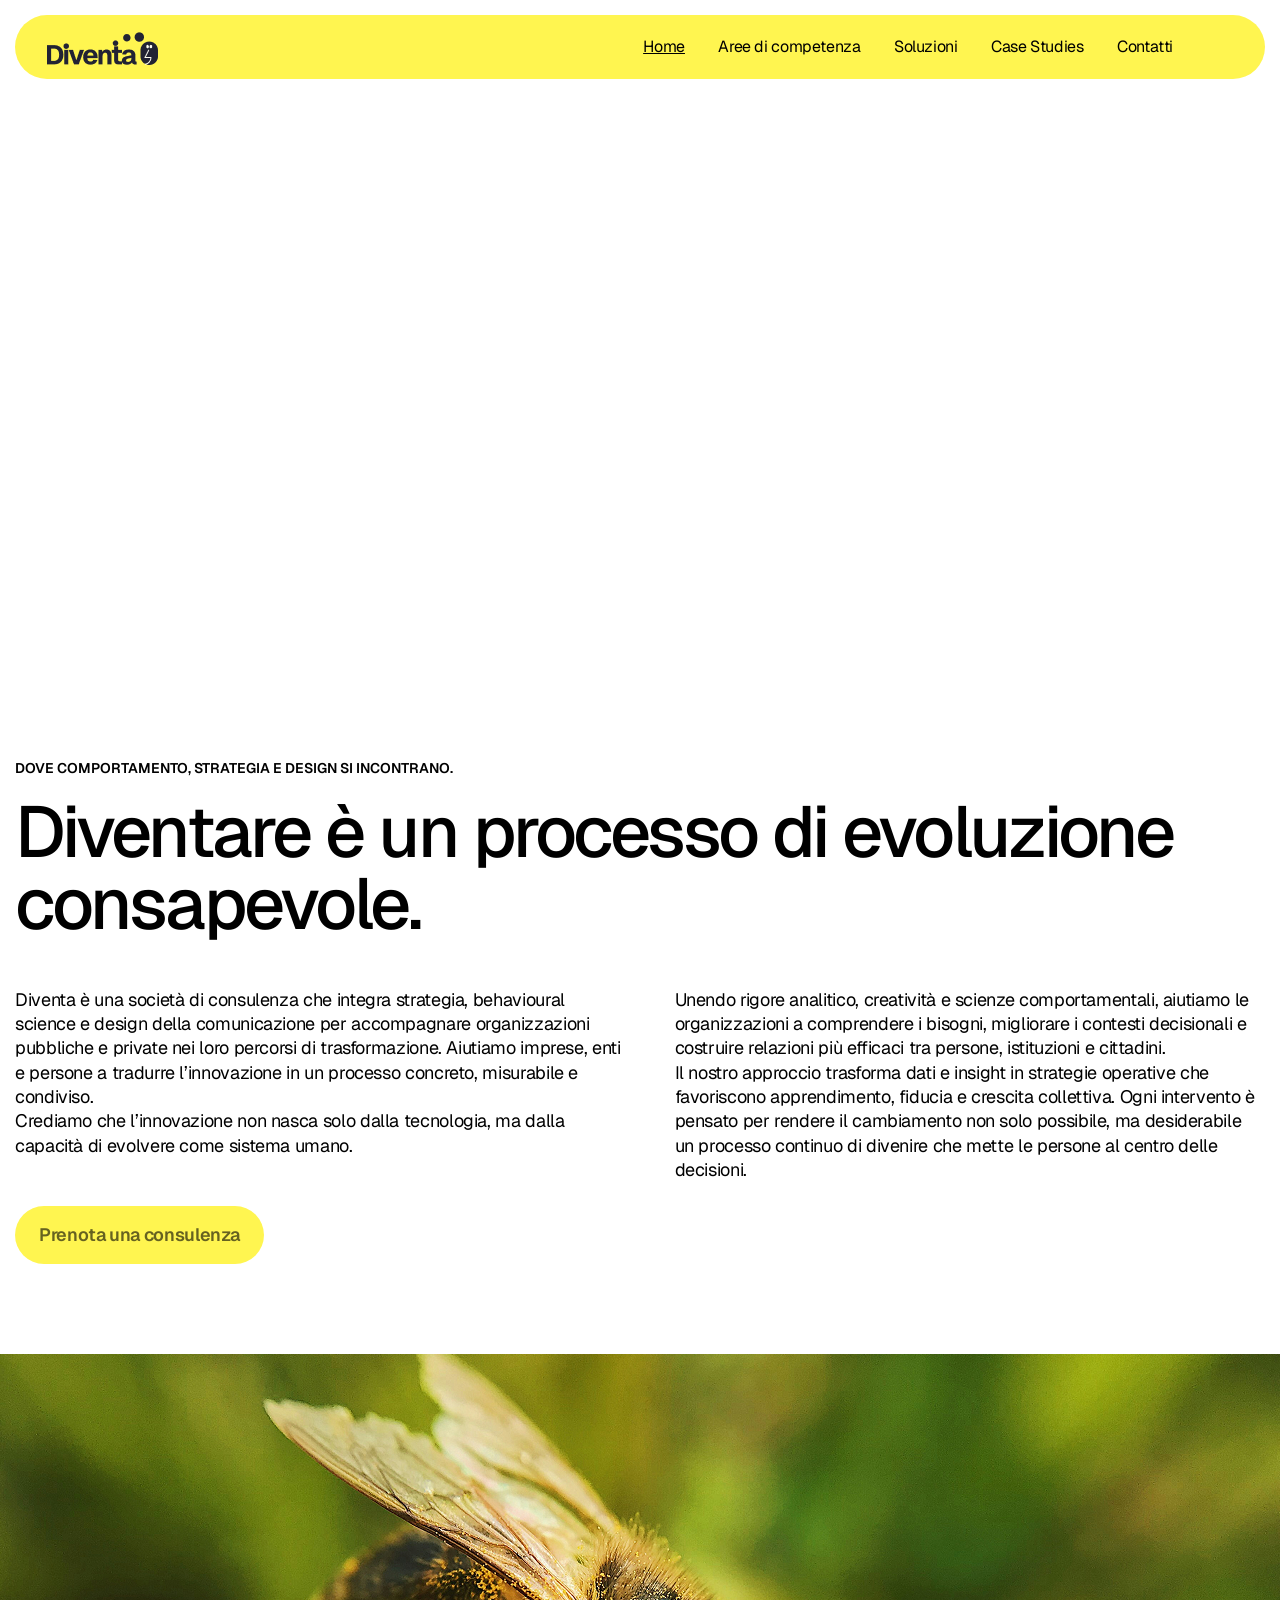
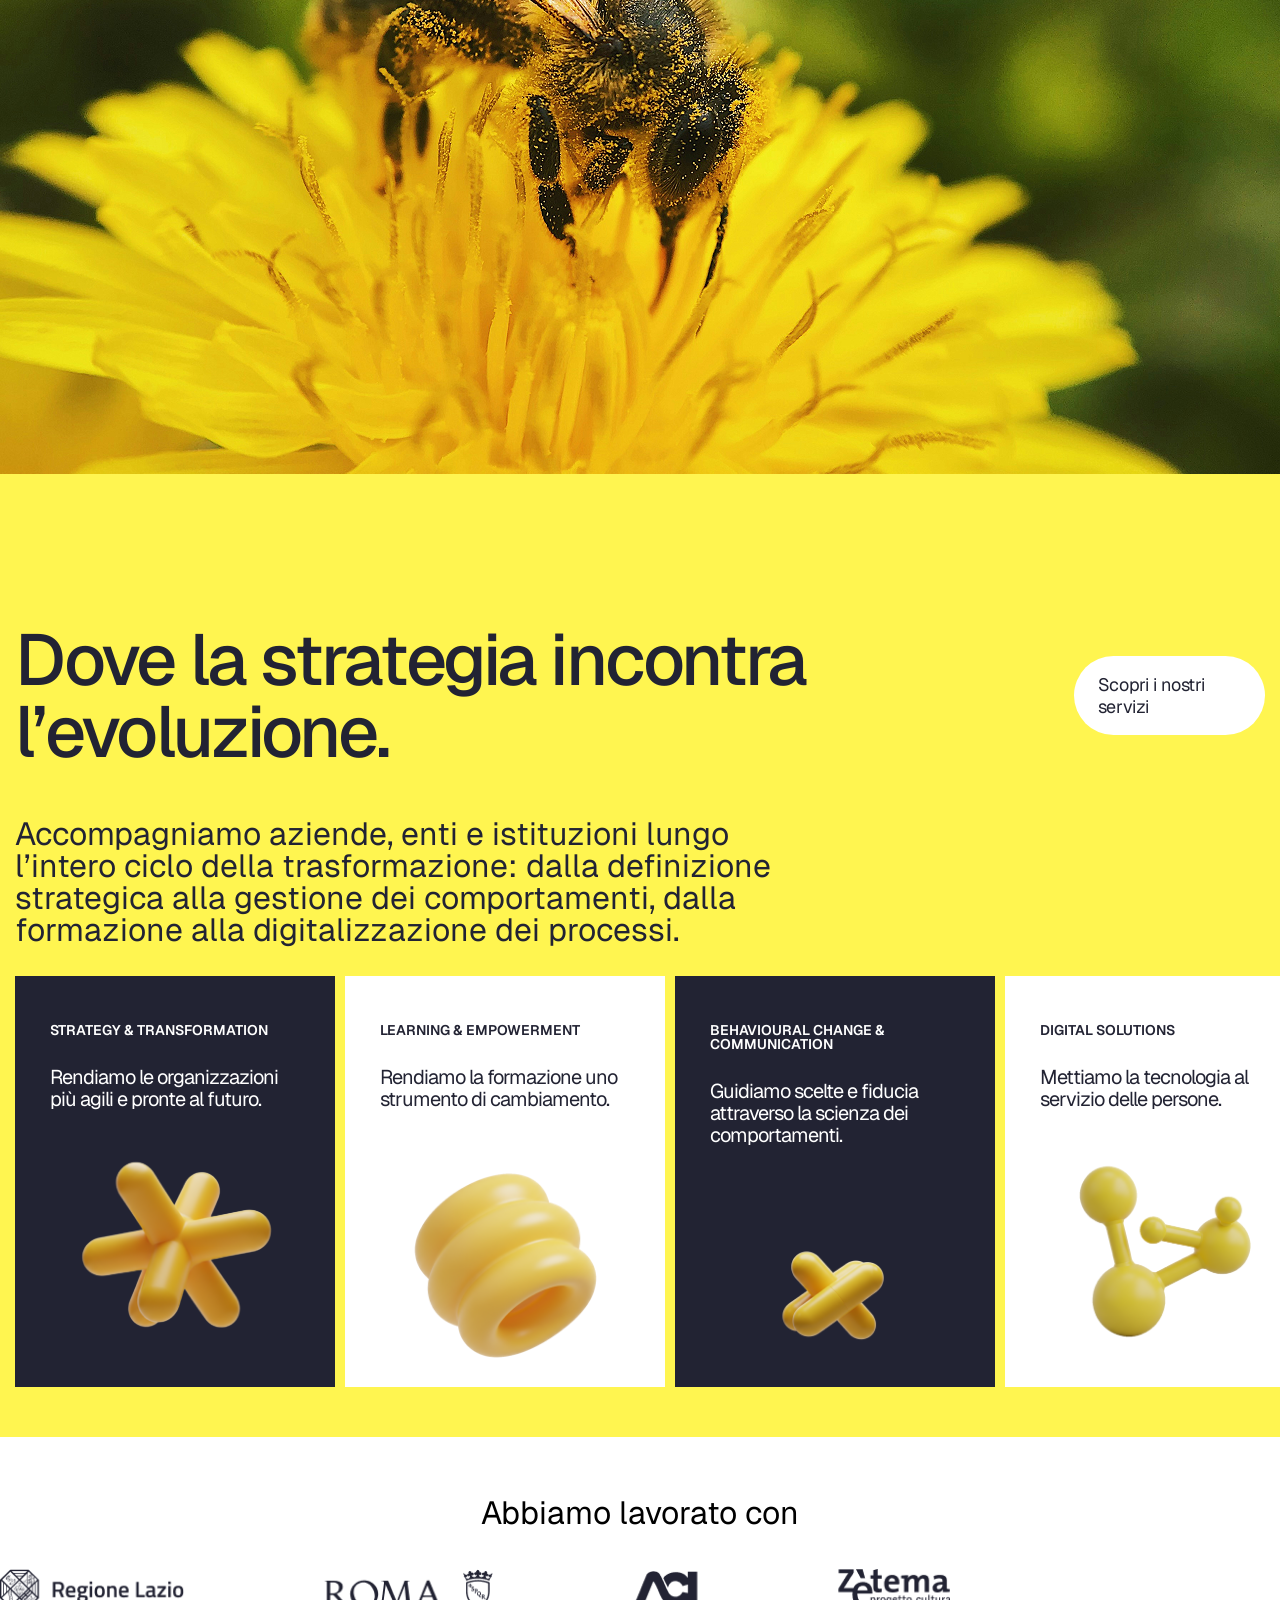
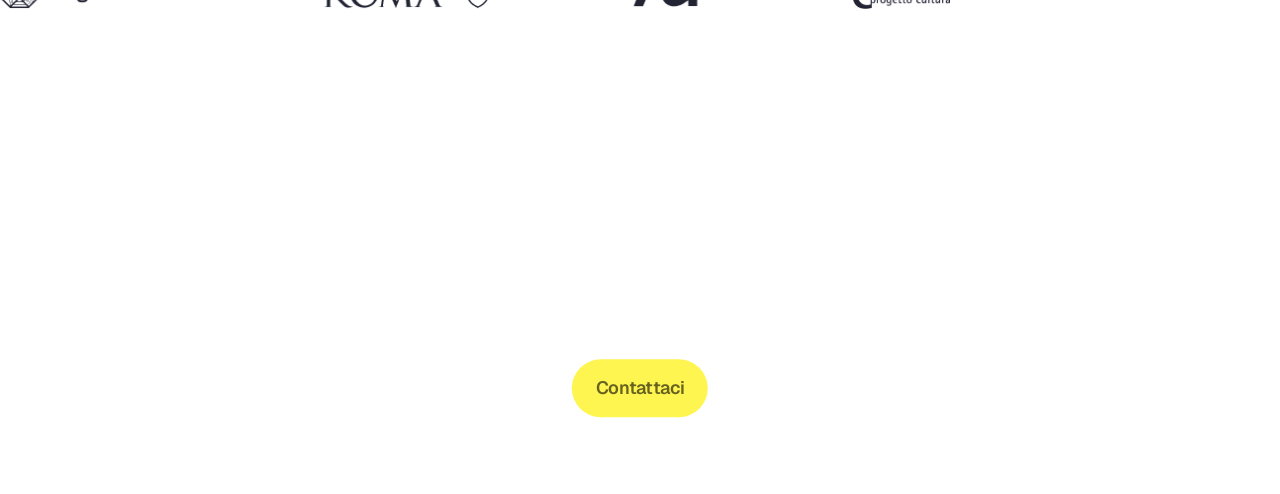
==== progetto/index.html @ 97fd49a6 "Cards da fixare" ====
<!DOCTYPE html>
<html lang="it">

<head>
    <meta charset="UTF-8">
    <meta name="viewport"
          content="width=device-width, initial-scale=1.0">
    <title>Homepage | Diventa</title>
    <link rel="stylesheet"
          href="./css/style.css">
    <link rel="preconnect"
          href="https://fonts.googleapis.com">
    <link rel="preconnect"
          href="https://fonts.gstatic.com"
          crossorigin>
    <link href="https://fonts.googleapis.com/css2?family=Geist:wght@100..900&display=swap"
          rel="stylesheet">
</head>

<body>
    <!-- HEADER -->
    <header>
        <img src="./img/logo_dark.png" alt="Diventa logo">
        <img src="./img/menu_mobile.png" alt="Simbolo menù mobile con 3 lineette orrizzontali" class="menu-mobile">
        <nav class="menu-desktop">
            <ul class="menu-desktop">
                <li class="menu-desktop home"><a href="#" class="menu-desktop home">Home</a></li>
                <li class="menu-desktop aree-di-competenza"><a href="./pagina-interna-1.html" class="menu-desktop aree-di-competenza">Aree di competenza</a></li>
                <li class="menu-desktop soluzioni"><a href="./pagina-interna-2.html" class="menu-desktop soluzioni">Soluzioni</a></li>
                <li class="menu-desktop case-studies"><a href="#" class="menu-desktop case-studies">Case Studies</a></li>
                <li class="menu-desktop contatti"><a href="./pagina-interna-4.html" class="menu-desktop contatti">Contatti</a></li>
            </ul>
        </nav>
    </header>

    <main>
        <!-- HERO -->
        <section class="hero">
            <div class="container">
                <h1>Diventa ciò che vuoi trasformare.</h1>
                <div class="paragraphs-container">
                    <h3>
                        Dalla strategia alla comunicazione, dal comportamento al digitale:
                        accompagniamo imprese e istituzioni in ogni fase del cambiamento
                    </h3>
                    <h4>
                        Da oltre cinque anni costruiamo strategie, strumenti e percorsi
                        che rendono la trasformazione reale, misurabile e condivisa.
                    </h4>
                </div>
            </div>
        </section>
        <!-- EDITORIAL INTRO -->
        <section class="editorial-intro">
            <div class="container">
                <h6>Dove comportamento, strategia e design si incontrano.</h6>
                <br>
                <h1>Diventare è un processo di evoluzione consapevole.</h1>
                <div class="paragraphs-container">
                    <p>
                        Diventa è una società di consulenza che integra strategia,
                        behavioural science e design della comunicazione per accompagnare organizzazioni pubbliche
                        e private nei loro percorsi di trasformazione.
                        Aiutiamo imprese, enti e persone a tradurre l’innovazione in un processo concreto,
                        misurabile e condiviso.
                        <br>
                        Crediamo che l’innovazione non nasca solo dalla tecnologia,
                        ma dalla capacità di evolvere come sistema umano.
                    </p>
                    <p>
                        Unendo rigore analitico, creatività e scienze comportamentali,
                        aiutiamo le organizzazioni a comprendere i bisogni,
                        migliorare i contesti decisionali e costruire relazioni più efficaci tra persone,
                        istituzioni e cittadini.
                        <br>
                        Il nostro approccio trasforma dati e insight in strategie operative che favoriscono
                        apprendimento,
                        fiducia e crescita collettiva.
                        Ogni intervento è pensato per rendere il cambiamento non solo possibile,
                        ma desiderabile un processo continuo di divenire che mette le persone al centro delle
                        decisioni.
                    </p>
                </div>
                <a href="./pagina-interna-4.html" class="yellow button">Prenota una consulenza</a>
            </div>
        </section>
        <!-- MEDIA DIVIDED -->
        <section class="media-divided">
            <picture>
                <source srcset="./img/bee_desktop.jpg" media="(min-width: 1024px)">
                <img src="./img/bee_mobile.jpg" alt="Immagine di un'ape appoggiata su un dente di leone" class="bee">
            </picture>
        </section>
        <!-- OFFERING SECTION -->
        <section class="offering-section">
            <div class="container">
                <div class="title-button">
                    <h1>Dove la strategia incontra l’evoluzione.</h1>
                    <a href="./pagina-interna-2.html" class="white button">Scopri i nostri servizi</a>
                </div>
                <h3>
                    Accompagniamo aziende, enti e istituzioni lungo l’intero ciclo della trasformazione:
                    dalla definizione strategica alla gestione dei comportamenti,
                    dalla formazione alla digitalizzazione dei processi.
                </h3>
                <div class="cards-container">
                    <article class="dark cards">
                        <h6>Strategy & Transformation</h6>
                        <h4>Rendiamo le organizzazioni più agili e pronte al futuro.</h4>
                        <img src="./img/strategy_logo.png" alt="Logo Card Strategy">
                    </article>
                    <article class="light cards">
                        <h6>Learning & Empowerment</h6>
                        <h4>Rendiamo la formazione uno strumento di cambiamento.</h4>
                        <img src="./img/learning_logo.png" alt="Logo Card Learning">
                    </article>
                    <article class="dark cards">
                        <h6>Behavioural Change & Communication</h6>
                        <h4>Guidiamo scelte e fiducia attraverso la scienza dei comportamenti.</h4>
                        <img src="./img/behavioural_logo.png" alt="Logo Card Behavioural">
                    </article>
                    <article class="light cards">
                        <h6>Digital Solutions</h6>
                        <h4>Mettiamo la tecnologia al servizio delle persone.</h4>
                        <img src="./img/digital_logo.png" alt="Logo Card Digital">
                    </article>
                </div>
            </div>
        </section>
        <!-- PARTNER SECTION -->
        <section class="partner-section">
            <div class="container">
                <h3>Abbiamo lavorato con</h3>
                <img src="./img/brand_marquee.png" alt="Loghi dei collaboratori">
            </div>
        </section>
        <!-- VALUE PROPOTITION HERO -->
        <section class="value-propotition hero">
            <div class="container">
                <h6>Diventa ciò che progetti.</h6>
                <h2>Scopri come trasformiamo insight in risultati.</h2>
                <a href="./pagina-interna-4.html" class="yellow button">Contattaci</a>
            </div>
        </section>
    </main>

    <!-- FOOTER -->
    <footer>
        
    </footer>

</body>

</html>
---- progetto/css/style.css ----
* {
    margin: 0;
    padding: 0;
    box-sizing: border-box;
}

body {
    display: block;
    font-family: Geist;
}

.hero {
    background-image: linear-gradient(rgba(0, 0, 0, 0.3)), url("../img/hero_background.png");
    background-repeat: no-repeat;
    background-size: cover;
    display: flex;
    flex-direction: column;
    justify-content: center;
    align-items: center;
    height: 638px;
    padding: 250px 15px 40px 15px;
    color: white;
}

header {
    background-color: rgb(255 245 80);
    border-radius: 9999px;
    padding: 0.5rem 2rem;
    margin: 15px 0px;
    display: flex;
    justify-content: space-between;
    align-items: center;
    height: 4rem;
    position: fixed;
    top: 0px;
    left: 15px;
    right: 15px;
    z-index: 1000;
}

.menu-desktop {
    display: none;
}

h1 {
    font-size: 48px;
    font-weight: 500;
    letter-spacing: -1.44px;
    line-height: 95%;
}

.hero h1 {
    margin-bottom: 40px;
    font-weight: 600;
}

h3 {
    font-size: 22px;
    font-weight: 400;
    letter-spacing: -0.66px;
    line-height: 100%;
    margin-bottom: 40px;
}

h4 {
    font-size: 16px;
    font-weight: 400;
    letter-spacing: -0.8px;
    line-height: 109%;
}

h6 {
    text-transform: uppercase;
    font-size: 14px;
    letter-spacing: 0;
    font-weight: 600;
    line-height: 100%;
    margin-block-start: 2.33em;
}

.editorial-intro {
    display: flex;
    flex-direction: column;
    justify-content: center;
    align-items: center;
    padding: 90px 15px;
}

.container {
    display: flex;
    max-width: 1300px;
    flex-direction: column;
    width: 100%;
    margin: 0 auto;
}

.editorial-intro h1 {
    font-weight: 500;
    margin-block-end: 0.67em;
}

p {
    font-size: 16px;
    font-weight: 400;
    letter-spacing: -0.32px;
    line-height: 135%;
    margin-block-end: 0.5em;
    padding-bottom: 15px;
}

.button {
    width: fit-content;
    border-radius: 9999px;
    display: inline-block;
    padding: 18px 1.5rem;
    line-height: 120%;
    text-decoration: inherit;
    transition: all 0.15s cubic-bezier(0.4, 0, 0.2, 1);
}

.yellow {
    background-color: rgb(255 245 80);
    color: #0009;
    font-weight: 600;
    font-size: 14px;
    letter-spacing: -0.28px;
}

.yellow-button:hover {
    filter: brightness(90%);
}

.media-divided {
    width: 100%;
    height: 720px;
}

.bee {
    width: 100%;
    height: 100%;
    object-fit: cover;
    object-position: center;
}

.offering-section {
    display: flex;
    flex-direction: column;
    align-items: center;
    background-color: rgb(255 245 80);
    padding: 70px 15px 50px 15px;
    color: #222333;
}

.white {
    background-color: white;
    color: #222333;
    font-weight: 400;
    font-size: 16px;
    letter-spacing: -0.32px;
    margin: 25px 0;
}

.white-button:hover {
    filter: brightness(90%);
}

.offering-section h3 {
    margin-bottom: 30px;
}

.cards-container {
    display: grid;
    grid-template-columns: repeat(2, 1fr);
    gap: 10px;
    width: 100%;
}

.cards {
    height: 450px;
    display: flex;
    flex-direction: column;
    padding: 15px 35px 0 35px;
    gap: 30px;
}

.dark {
    background-color: #222333;
    color: white;
}

.light {
    background-color: white;
}

.cards img {
    width: 250px;
    align-self: center;
}

.partner-section {
    display: flex;
    justify-content: center;
    align-items: center;
    padding: 60px 0;
}

.partner-section h3 {
    text-align: center;
}

.partner-section img {
    width: 325px;
}

.value-propotition {
    background-image: linear-gradient(rgba(0, 0, 0, 0.3)), url("../img/value_propotition_hero_background.png");
    height: 540px;
    text-align: center;
    position: relative;
    padding: 120px 24px 342px 24px;
}

h2 {
    font-size: 24px;
    font-weight: 500;
    letter-spacing: 0;
    line-height: 109%;
    margin-block-start: 0.83em;
    margin-block-end: 0.83em;
}

.value-propotition .button {
    position: absolute;
    top: 50%;
    left: 50%;
    transform: translate(-50%, -50%);
}

/* Tablet */
@media (min-width: 768px) {
    h1 {
        font-size: 64px;
        letter-spacing: -3.84px;
        line-height: 85%;
    }

    .hero h1 {
        font-size: 72px;
        line-height: 85%;
    }

    h3 {
        font-size: 26px;
        letter-spacing: 0;
        line-height: 98%;
    }  

    h4 {
        font-size: 20px;
        letter-spacing: -1px;
    }  

    .button {
        font-size: 16px;
        letter-spacing: -0.32px;
    }

    .cards {
        height: 461px;
    }

    .partner-section img {
        width: 600px;
    }

    .value-propotition {
        height: 425px;
        padding: 120px 48px;
    }

    .value-propotition .button {
        position: absolute;
        top: 75%;
        left: 50%;
    }
}

/* Desktop */
@media (min-width: 1024px) {
    h1 {
      font-size: 72px;
      letter-spacing: -2.88px;
      line-height: 100%;
    }   

    .hero h1 {
      font-size: 104px;
      letter-spacing: -2.08px;
    }   

    h3 {
      font-size: 32px;
      line-height: 100%;
    }   

    .menu-mobile {
      display: none;
    }   

    .menu-desktop {
      display: inline;
      font-size: 16px;
      letter-spacing: -0.39px;
      line-height: 95%;
      color: inherit;
      text-decoration: none;
      font-weight: 400;
      list-style-type: none;
      margin-right: 15px;
      color: black;
    }   

    .home {
      text-decoration: underline;
    }   

    p {
      font-size: 18px;
      letter-spacing: -0.36px;
    }

    .paragraphs-container {
        display: flex;
        justify-content: space-between;
        align-items: top;
        gap: 50px;
    }

    .button {
        font-size: 18px;
        letter-spacing: -0.36px;
    }   

    .offering-section {
        padding-top: 100px;
    }   

    .title-button {
        display: flex;
        align-items: center;
        gap: 20px;
        padding: 50px 0;
    }   

    .white-button {
        width: 210px;
    }   

    .offering-section h3 {
        width: 800px;
    }   

    .cards-container {
        grid-template-columns: repeat(4, 1fr);
    }

    .cards {
        height: 411px;
    }

    .partner-section img {
        width: 950px;
    }
}
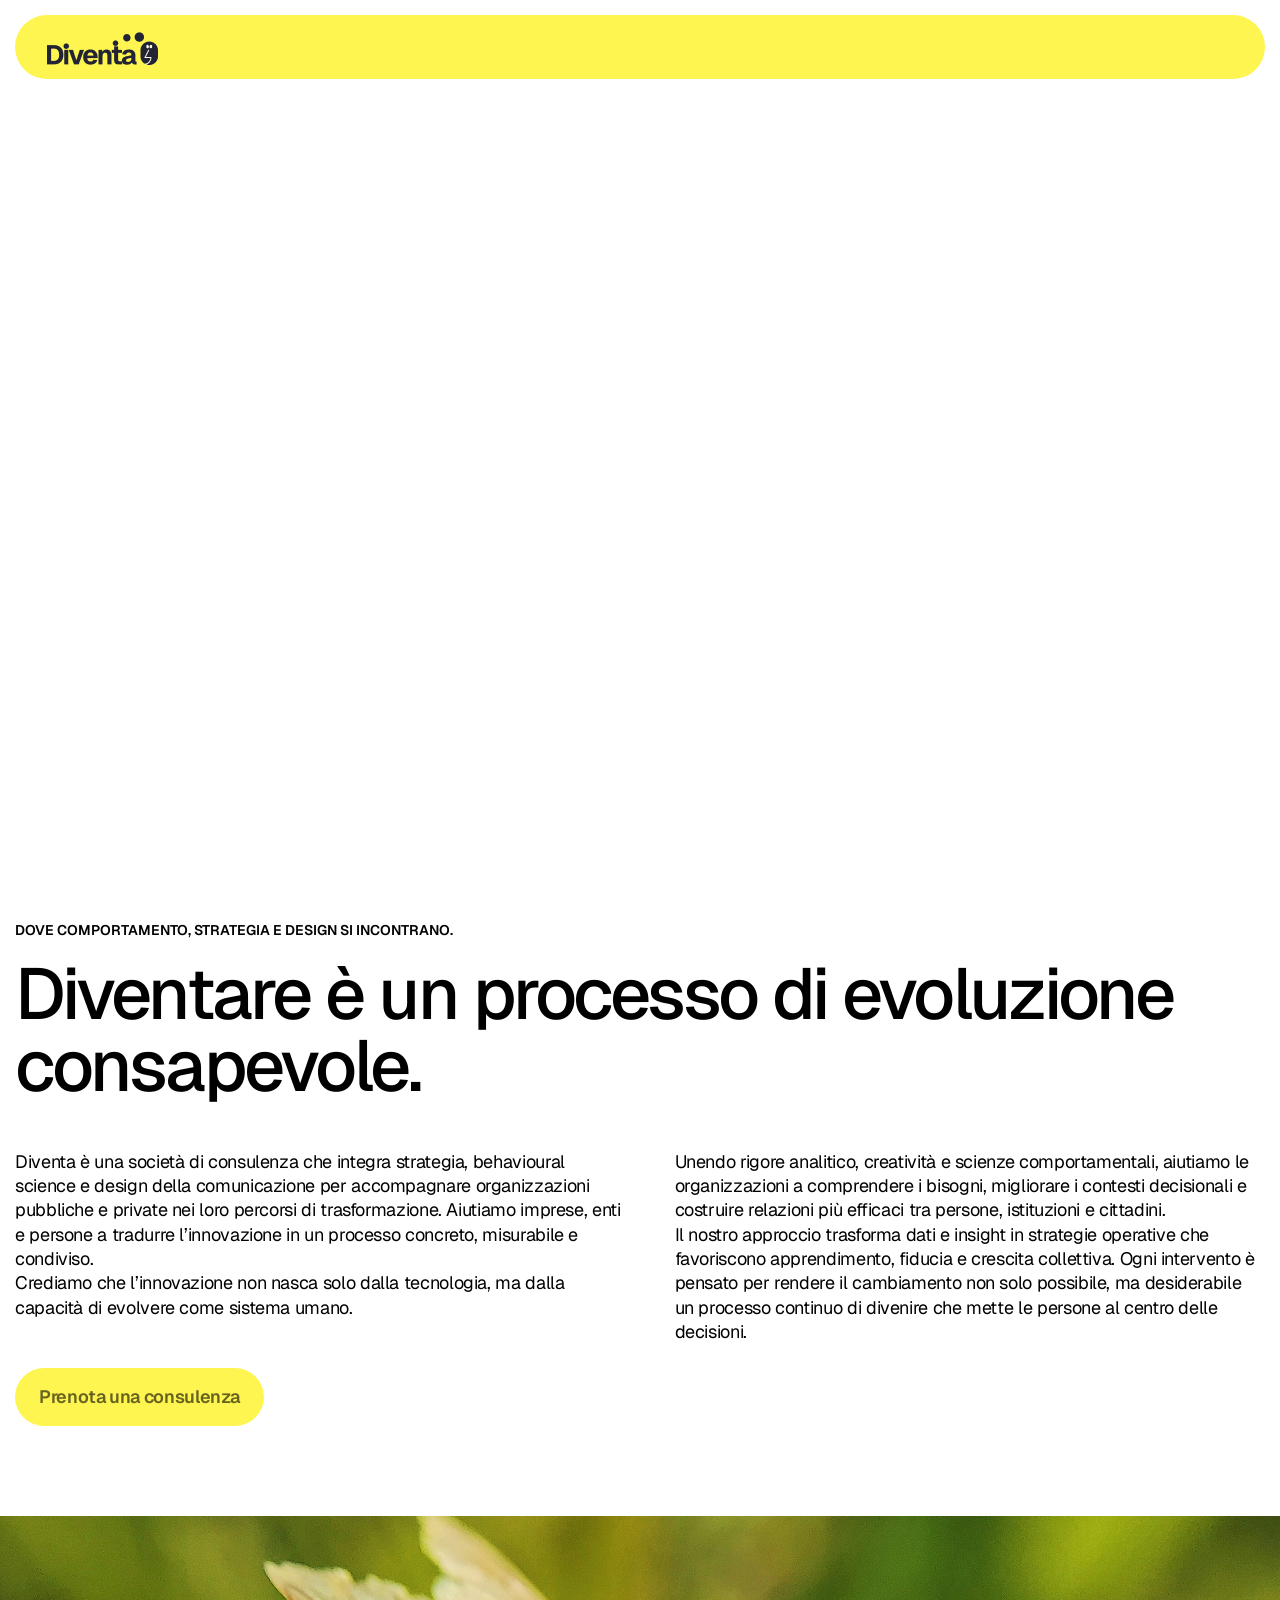
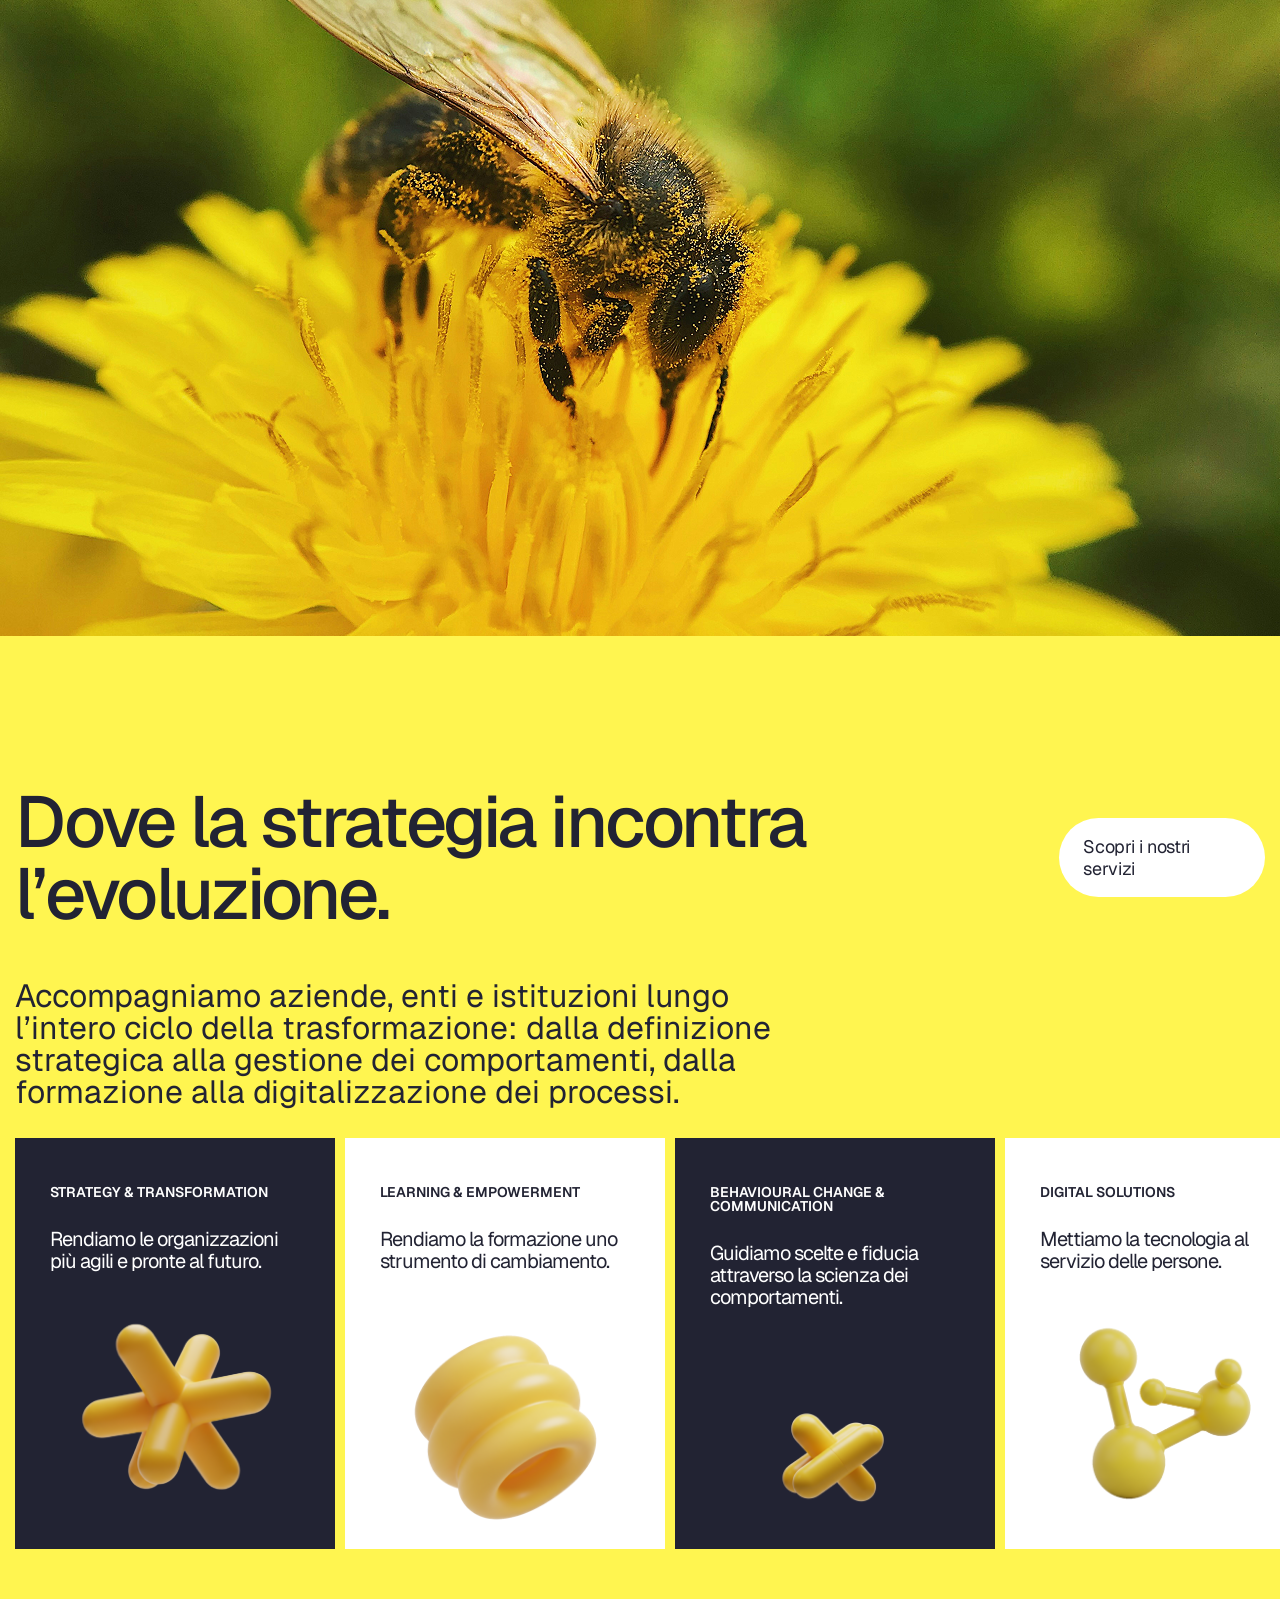
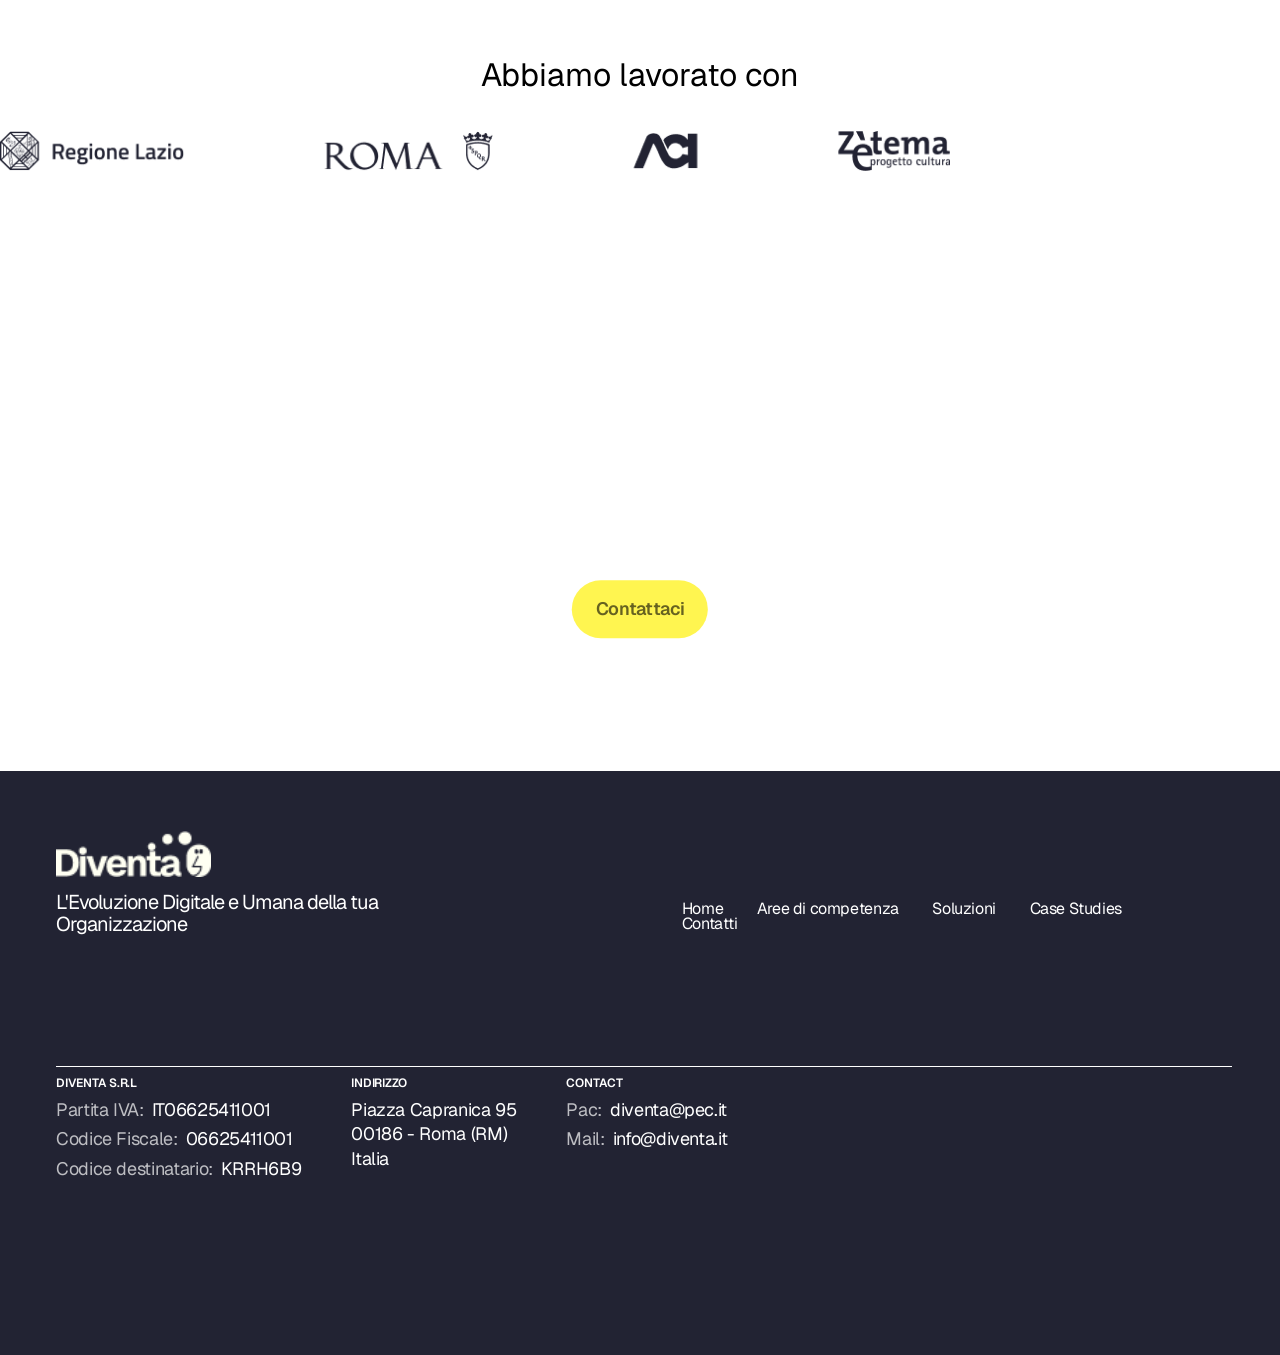
==== commit ec78b76a: "Merge branch 'main' of https://github.com/pavandesiree/Diventa-website" ====
--- a/progetto/index.html
+++ b/progetto/index.html
@@ -3,24 +3,18 @@
 
 <head>
     <meta charset="UTF-8">
-    <meta name="viewport"
-          content="width=device-width, initial-scale=1.0">
+    <meta name="viewport" content="width=device-width, initial-scale=1.0">
     <title>Homepage | Diventa</title>
-    <link rel="stylesheet"
-          href="./css/style.css">
-    <link rel="preconnect"
-          href="https://fonts.googleapis.com">
-    <link rel="preconnect"
-          href="https://fonts.gstatic.com"
-          crossorigin>
-    <link href="https://fonts.googleapis.com/css2?family=Geist:wght@100..900&display=swap"
-          rel="stylesheet">
+    <link rel="stylesheet" href="./css/style.css">
+    <link rel="preconnect" href="https://fonts.googleapis.com">
+    <link rel="preconnect" href="https://fonts.gstatic.com" crossorigin>
+    <link href="https://fonts.googleapis.com/css2?family=Geist:wght@100..900&display=swap" rel="stylesheet">
 </head>
 
 <body>
     <!-- HEADER -->
     <header>
-        <img src="./img/logo_dark.png" alt="Diventa logo">
+        <img src="./img/logo_dark.png" alt="Diventa logo scuro">
         <img src="./img/menu_mobile.png" alt="Simbolo menù mobile con 3 lineette orrizzontali" class="menu-mobile">
         <nav class="menu-desktop">
             <ul class="menu-desktop">
@@ -146,7 +140,41 @@
 
     <!-- FOOTER -->
     <footer>
-        
+        <div class="container">
+            <img src="./img/logo_light.png" alt="Diventa logo chiaro">
+            <div class="title-nav">
+            <h4>L'Evoluzione Digitale e Umana della tua Organizzazione</h4>
+            <nav class="menu-desktop">
+                <ul class="menu-desktop">
+                    <li class="menu-desktop"><a href="#" class="menu-desktop">Home</a></li>
+                    <li class="menu-desktop"><a href="./pagina-interna-1.html" class="menu-desktop">Aree di competenza</a></li>
+                    <li class="menu-desktop"><a href="./pagina-interna-2.html" class="menu-desktop">Soluzioni</a></li>
+                    <li class="menu-desktop"><a href="./pagina-interna-3.html" class="menu-desktop">Case Studies</a></li>
+                    <li class="menu-desktop"><a href="./pagina-interna-4.html" class="menu-desktop">Contatti</a></li>
+                </ul>
+            </nav>
+            </div>
+            <hr>
+            <div class="info">
+                <div class="diventa srl">
+                    <h5>Diventa S.r.l</h5>
+                    <p><span class="opacity">Partita IVA:</span><span>IT06625411001</span></p>
+                    <p><span class="opacity">Codice Fiscale:</span><span>06625411001</span></p>
+                    <p><span class="opacity">Codice destinatario:</span><span>KRRH6B9</span></p>
+                </div>
+                <div class="address">
+                    <h5>Indirizzo</h5>
+                    <p>Piazza Capranica 95</p>
+                    <p>00186 - Roma (RM)</p>
+                    <p>Italia</p>
+                </div>
+                <div class="contact">
+                <h5>Contact</h5>
+                <p><span class="opacity">Pac:</span><span>diventa@pec.it</span></p>
+                <p><span class="opacity">Mail:</span><span>info@diventa.it</span></p>
+                </div>
+            </div>
+        </div>
     </footer>
 
 </body>
--- a/progetto/css/style.css
+++ b/progetto/css/style.css
@@ -10,14 +10,14 @@
 }
 
 .hero {
-    background-image: linear-gradient(rgba(0, 0, 0, 0.3)), url("../img/hero_background.png");
+    background-image: linear-gradient(rgba(0, 0, 0, 0.4)), url("../img/hero_background.png");
     background-repeat: no-repeat;
     background-size: cover;
     display: flex;
     flex-direction: column;
     justify-content: center;
     align-items: center;
-    height: 638px;
+    height: 800px;
     padding: 250px 15px 40px 15px;
     color: white;
 }
@@ -38,8 +38,12 @@
     z-index: 1000;
 }
 
-.menu-desktop {
+header .menu-desktop {
     display: none;
+}
+
+ul {
+    list-style-type: none;
 }
 
 h1 {
@@ -108,13 +112,17 @@
     padding-bottom: 15px;
 }
 
+a {
+    text-decoration: none;
+    color: inherit;
+}
+
 .button {
     width: fit-content;
     border-radius: 9999px;
     display: inline-block;
     padding: 18px 1.5rem;
     line-height: 120%;
-    text-decoration: inherit;
     transition: all 0.15s cubic-bezier(0.4, 0, 0.2, 1);
 }
 
@@ -126,7 +134,7 @@
     letter-spacing: -0.28px;
 }
 
-.yellow-button:hover {
+.button:hover {
     filter: brightness(90%);
 }
 
@@ -160,10 +168,6 @@
     margin: 25px 0;
 }
 
-.white-button:hover {
-    filter: brightness(90%);
-}
-
 .offering-section h3 {
     margin-bottom: 30px;
 }
@@ -213,7 +217,7 @@
 }
 
 .value-propotition {
-    background-image: linear-gradient(rgba(0, 0, 0, 0.3)), url("../img/value_propotition_hero_background.png");
+    background-image: linear-gradient(rgba(0, 0, 0, 0.4)), url("../img/value_propotition_hero_background.png");
     height: 540px;
     text-align: center;
     position: relative;
@@ -236,6 +240,67 @@
     transform: translate(-50%, -50%);
 }
 
+footer {
+    height: 1141px;
+    background-color: #222333;
+    color: white;
+    padding: 56px 48px;
+}
+
+footer h4 {
+    padding-top: 15px;
+    padding-bottom: 120px;
+}
+
+footer nav ul li {
+    padding-bottom: 24px;
+}
+
+footer nav {
+    padding-bottom: 125px;
+}
+
+hr {
+    border: none;
+    border-top: 1px solid white;
+    width: 100%;
+    margin: 10px auto;
+}
+
+h5 {
+    font-size: 12px;
+    letter-spacing: -.24px;
+    font-family: Geist;
+    font-weight: 600;
+    line-height: 100%;
+    text-transform: uppercase;
+    margin-bottom: .25rem;
+    padding-bottom: 5px;
+}
+
+footer p {
+    margin-block-end: 0;
+    padding-bottom: 5px;
+}
+
+.opacity {
+    padding-right: 8px;
+    opacity: .7;
+}
+
+.address {
+    margin: 54px 0;
+}
+
+.address p {
+    padding-bottom: 0;
+}
+
+footer img {
+    height: 50px;
+    width: 155px;
+}
+
 /* Tablet */
 @media (min-width: 768px) {
     h1 {
@@ -275,58 +340,70 @@
 
     .value-propotition {
         height: 425px;
-        padding: 120px 48px;
+        padding: 120px 48px 213px 48px;
     }
 
     .value-propotition .button {
         position: absolute;
-        top: 75%;
+        top: 70%;
         left: 50%;
+        transform: translate(-50%, -50%);
+    }
+
+    h2 {
+        font-size: 32px;
+        line-height: 98%;
+    }
+
+    .value-propotition .container {
+        max-width: 500px;
+    }
+
+    footer {
+        height: 1161px;
+        padding-left: 56px;
     }
 }
 
 /* Desktop */
 @media (min-width: 1024px) {
     h1 {
-      font-size: 72px;
-      letter-spacing: -2.88px;
-      line-height: 100%;
+        font-size: 72px;
+        letter-spacing: -2.88px;
+        line-height: 100%;
     }   
 
     .hero h1 {
-      font-size: 104px;
-      letter-spacing: -2.08px;
+        font-size: 104px;
+        letter-spacing: -2.08px;
     }   
 
     h3 {
-      font-size: 32px;
-      line-height: 100%;
+        font-size: 32px;
+        line-height: 100%;
     }   
 
     .menu-mobile {
-      display: none;
+        display: none;
     }   
 
     .menu-desktop {
-      display: inline;
-      font-size: 16px;
-      letter-spacing: -0.39px;
-      line-height: 95%;
-      color: inherit;
-      text-decoration: none;
-      font-weight: 400;
-      list-style-type: none;
-      margin-right: 15px;
-      color: black;
-    }   
+        display: inline;
+        font-size: 16px;
+        letter-spacing: -0.39px;
+        line-height: 95%;
+        font-weight: 400;
+        margin-right: 15px;
+        color: black;
+    }
 
     .home {
-      text-decoration: underline;
+        text-decoration: underline;
     }   
 
     p {
-      font-size: 18px;
-      letter-spacing: -0.36px;
+        font-size: 18px;
+        letter-spacing: -0.36px;
     }
 
     .paragraphs-container {
@@ -339,7 +416,11 @@
     .button {
         font-size: 18px;
         letter-spacing: -0.36px;
-    }   
+    }
+
+    .white {
+        width: 226px;
+    }
 
     .offering-section {
         padding-top: 100px;
@@ -348,13 +429,8 @@
     .title-button {
         display: flex;
         align-items: center;
-        gap: 20px;
         padding: 50px 0;
-    }   
-
-    .white-button {
-        width: 210px;
-    }   
+    }
 
     .offering-section h3 {
         width: 800px;
@@ -371,4 +447,49 @@
     .partner-section img {
         width: 950px;
     }
+
+    .value-propotition {
+        height: 540px;
+        padding: 120px 124px 262px 124px;
+    }
+
+    h2 {
+        font-size: 64px;
+        letter-spacing: -2.56px;
+        line-height: 100%;
+    }
+
+    .value-propotition .container {
+        max-width: 900px;
+    }
+
+    footer {
+        height: 584px;
+        display: flex;
+        justify-content: center;
+    }
+
+    footer .menu-desktop {
+        color: white;
+    }
+
+    .title-nav {
+        display: flex;
+        flex-direction: row;
+    }
+
+    footer nav {
+        padding-left: 200px;
+        align-self: flex-end;
+    }
+
+    .info {
+        display: flex;
+        flex-direction: row;
+        gap: 50px;
+    }
+
+    .address {
+        margin: 0;
+    }
 }
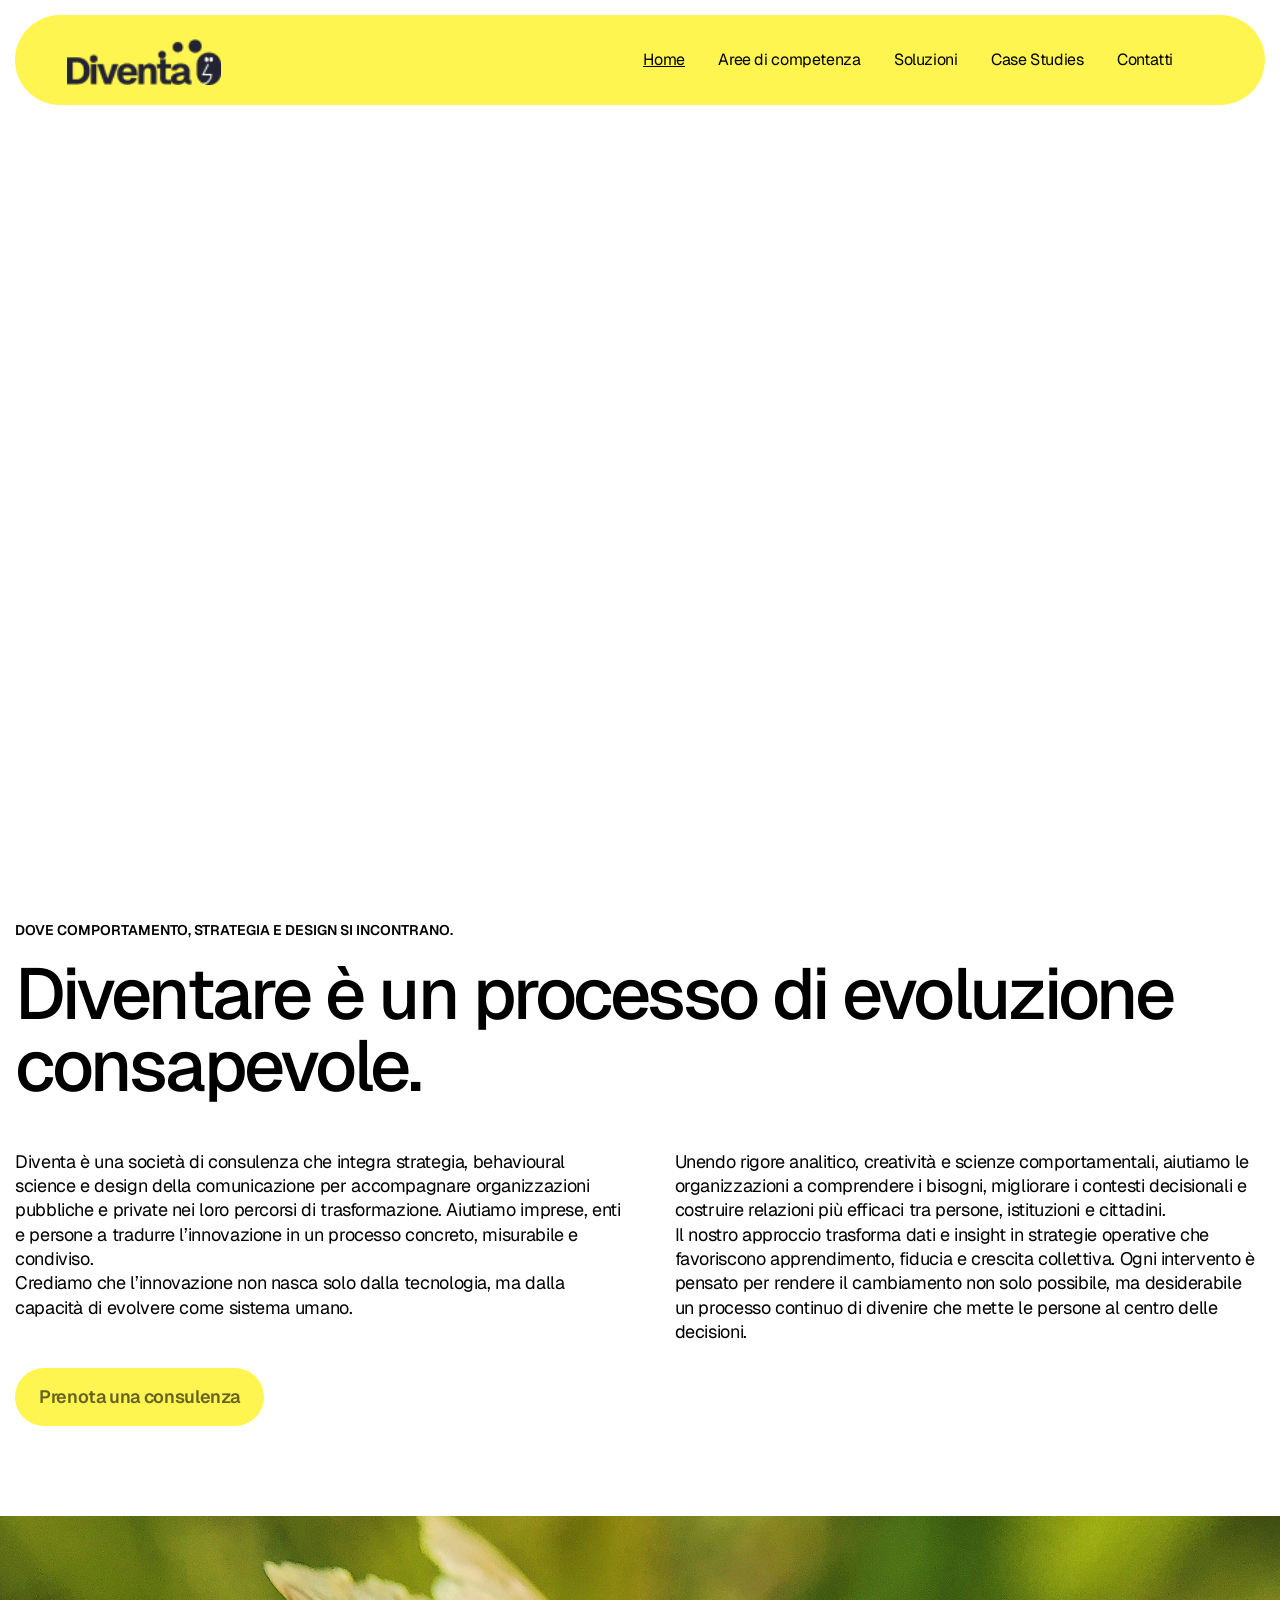
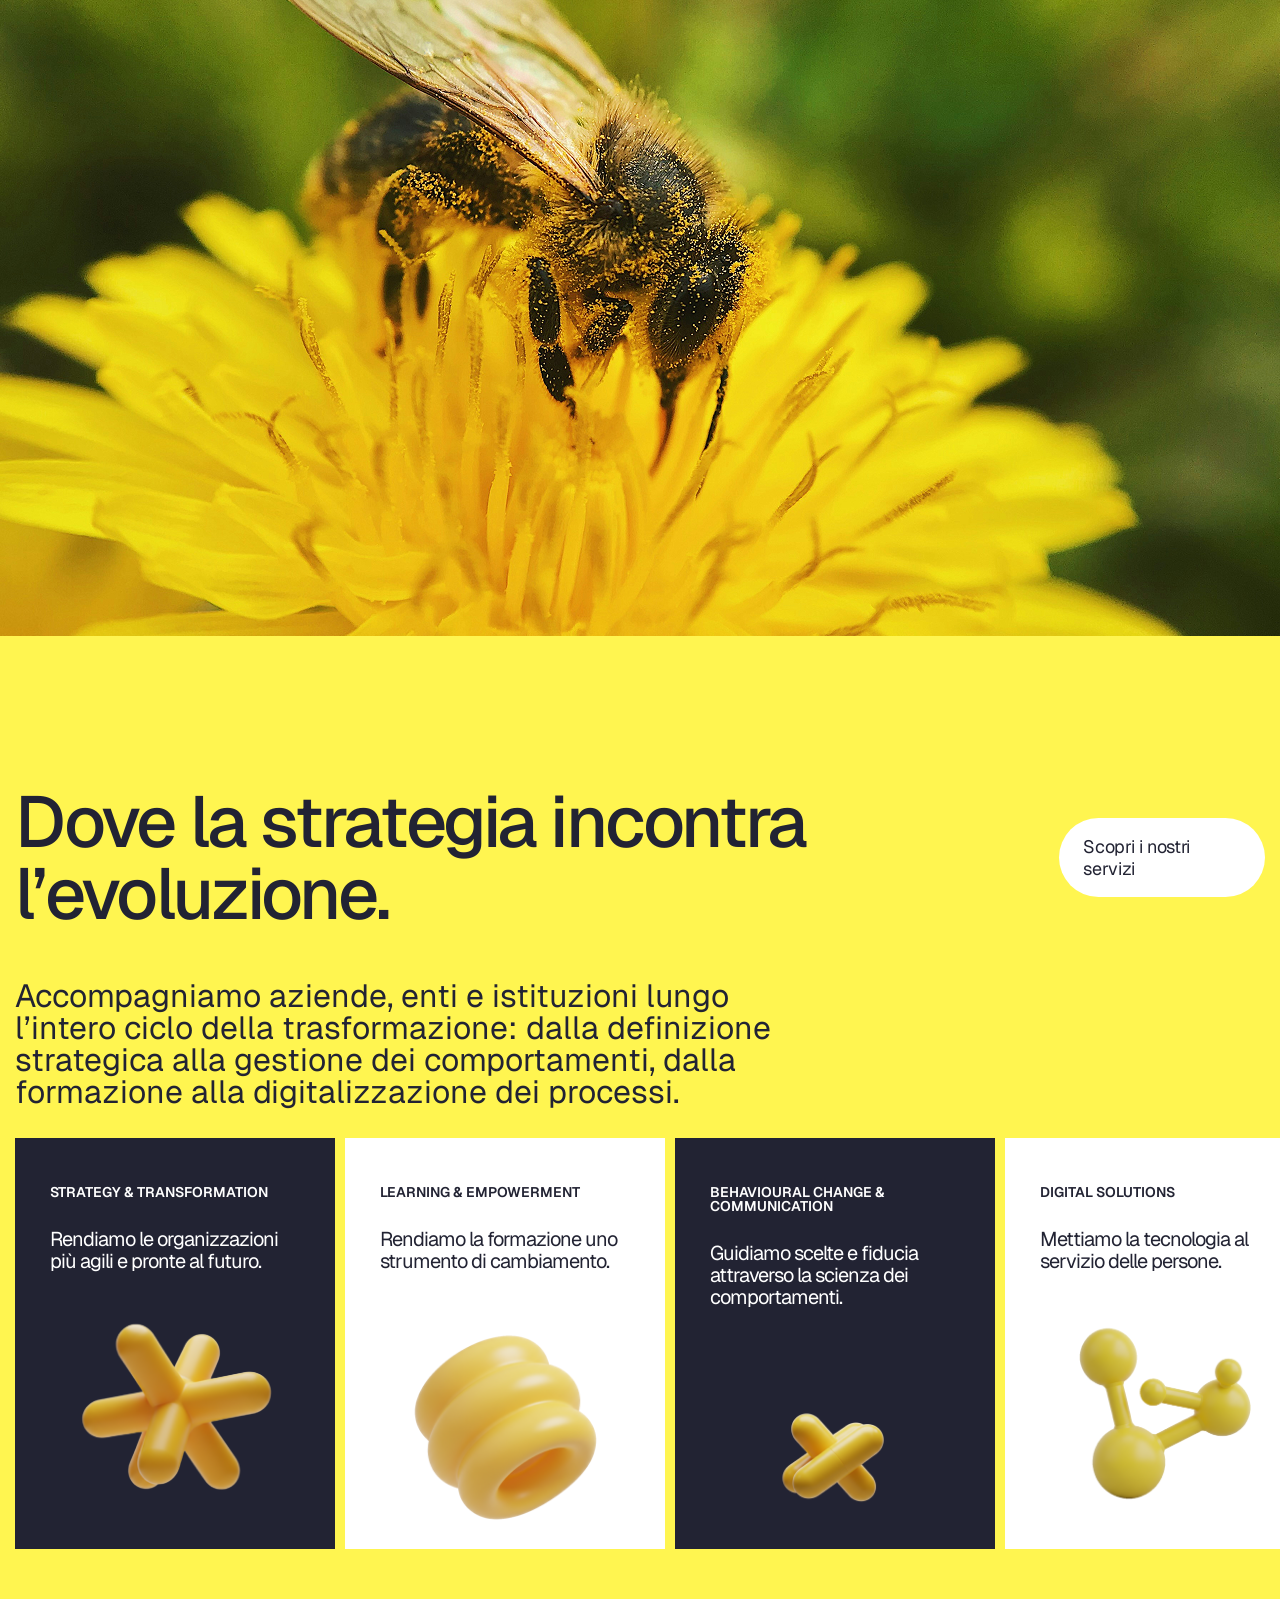
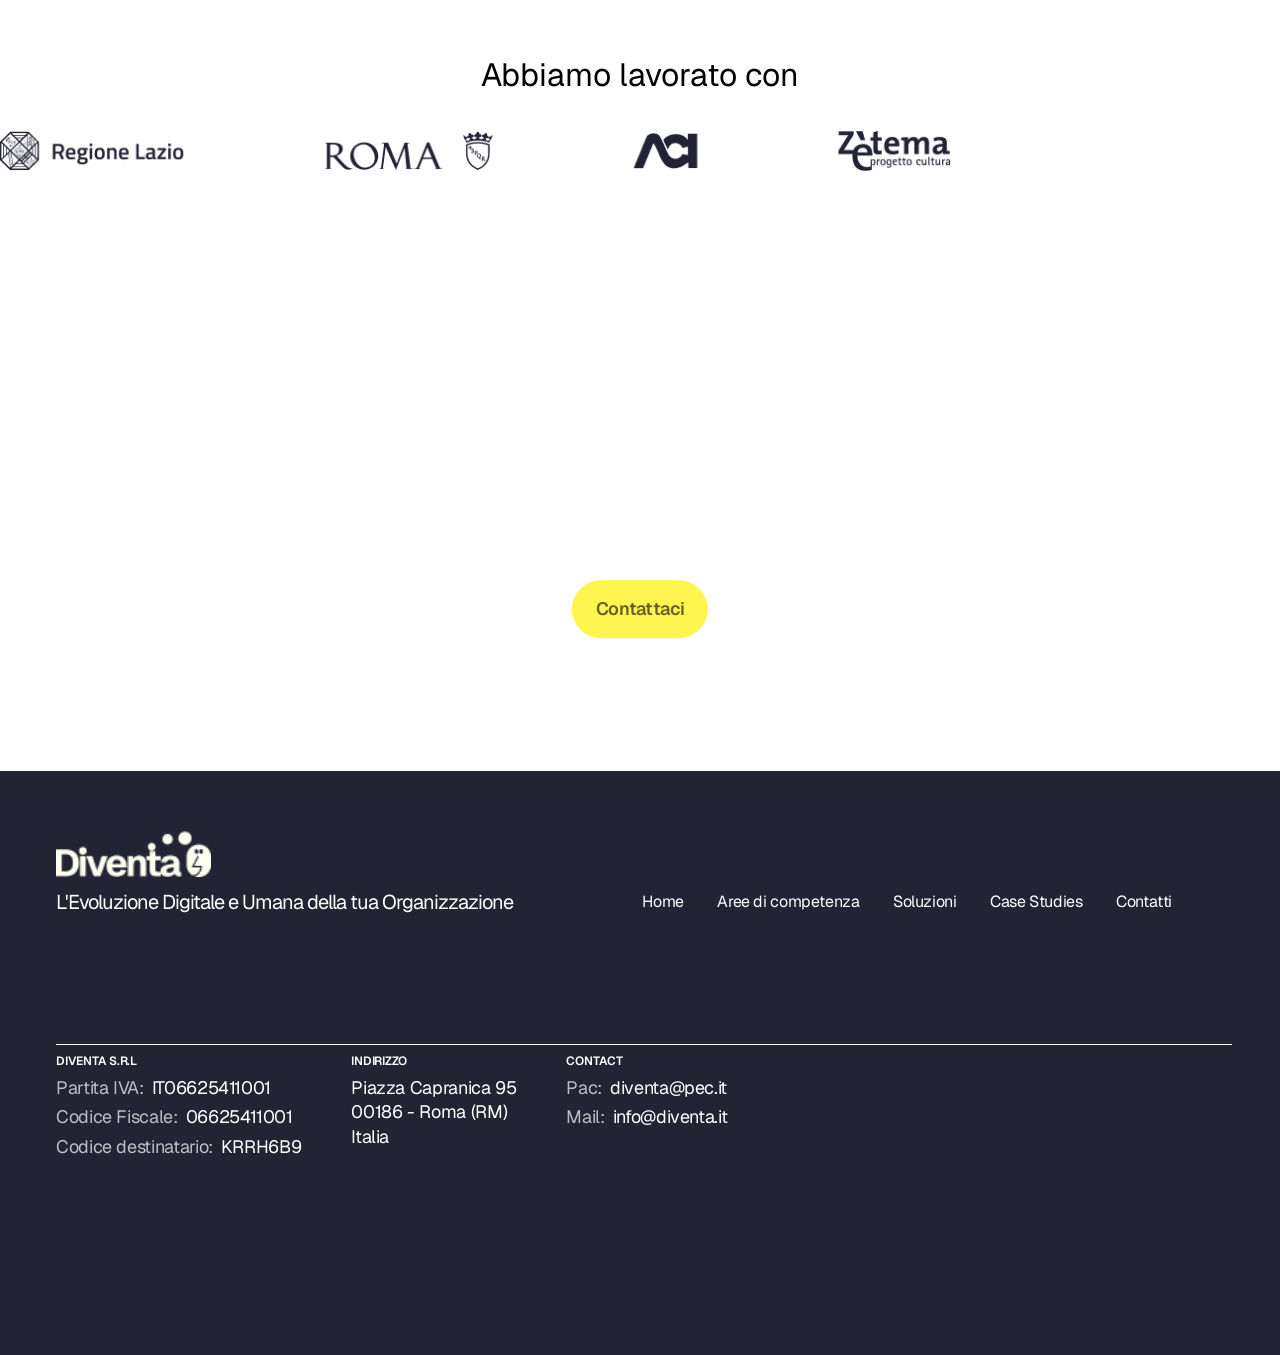
==== commit 3156d3e0: "Creazione pagina contatti" ====
--- a/progetto/index.html
+++ b/progetto/index.html
@@ -1,5 +1,7 @@
+<!-- HOMEPAGE -->
+
 <!DOCTYPE html>
-<html lang="it">
+<html lang="en">
 
 <head>
     <meta charset="UTF-8">
@@ -14,15 +16,15 @@
 <body>
     <!-- HEADER -->
     <header>
-        <img src="./img/logo_dark.png" alt="Diventa logo scuro">
+        <img src="./img/logo_dark.png" alt="Diventa logo scuro" class="dark-logo">
         <img src="./img/menu_mobile.png" alt="Simbolo menù mobile con 3 lineette orrizzontali" class="menu-mobile">
         <nav class="menu-desktop">
             <ul class="menu-desktop">
-                <li class="menu-desktop home"><a href="#" class="menu-desktop home">Home</a></li>
-                <li class="menu-desktop aree-di-competenza"><a href="./pagina-interna-1.html" class="menu-desktop aree-di-competenza">Aree di competenza</a></li>
-                <li class="menu-desktop soluzioni"><a href="./pagina-interna-2.html" class="menu-desktop soluzioni">Soluzioni</a></li>
-                <li class="menu-desktop case-studies"><a href="#" class="menu-desktop case-studies">Case Studies</a></li>
-                <li class="menu-desktop contatti"><a href="./pagina-interna-4.html" class="menu-desktop contatti">Contatti</a></li>
+                <li class="menu-desktop underlined"><a href="#" class="menu-desktop underlined">Home</a></li>
+                <li class="menu-desktop"><a href="./pagina-interna-1.html" class="menu-desktop">Aree di competenza</a></li>
+                <li class="menu-desktop"><a href="./pagina-interna-2.html" class="menu-desktop">Soluzioni</a></li>
+                <li class="menu-desktop"><a href="./pagina-interna-3.html" class="menu-desktop">Case Studies</a></li>
+                <li class="menu-desktop"><a href="./pagina-interna-4.html" class="menu-desktop">Contatti</a></li>
             </ul>
         </nav>
     </header>
--- a/progetto/css/style.css
+++ b/progetto/css/style.css
@@ -23,6 +23,7 @@
 }
 
 header {
+    height: 90px;
     background-color: rgb(255 245 80);
     border-radius: 9999px;
     padding: 0.5rem 2rem;
@@ -30,7 +31,6 @@
     display: flex;
     justify-content: space-between;
     align-items: center;
-    height: 4rem;
     position: fixed;
     top: 0px;
     left: 15px;
@@ -38,7 +38,16 @@
     z-index: 1000;
 }
 
-header .menu-desktop {
+header .dark-logo {
+    height: 50px;
+    margin-left: 20px;
+}
+
+header .menu-mobile {
+    height: 18px;
+}
+
+.menu-desktop {
     display: none;
 }
 
@@ -387,17 +396,16 @@
         display: none;
     }   
 
-    .menu-desktop {
+    body .menu-desktop {
         display: inline;
         font-size: 16px;
         letter-spacing: -0.39px;
         line-height: 95%;
         font-weight: 400;
         margin-right: 15px;
-        color: black;
-    }
-
-    .home {
+    }
+
+    .underlined {
         text-decoration: underline;
     }   
 
@@ -475,12 +483,9 @@
 
     .title-nav {
         display: flex;
-        flex-direction: row;
-    }
-
-    footer nav {
-        padding-left: 200px;
-        align-self: flex-end;
+        justify-content: space-between;
+        width: 100%;
+        align-items: end;
     }
 
     .info {
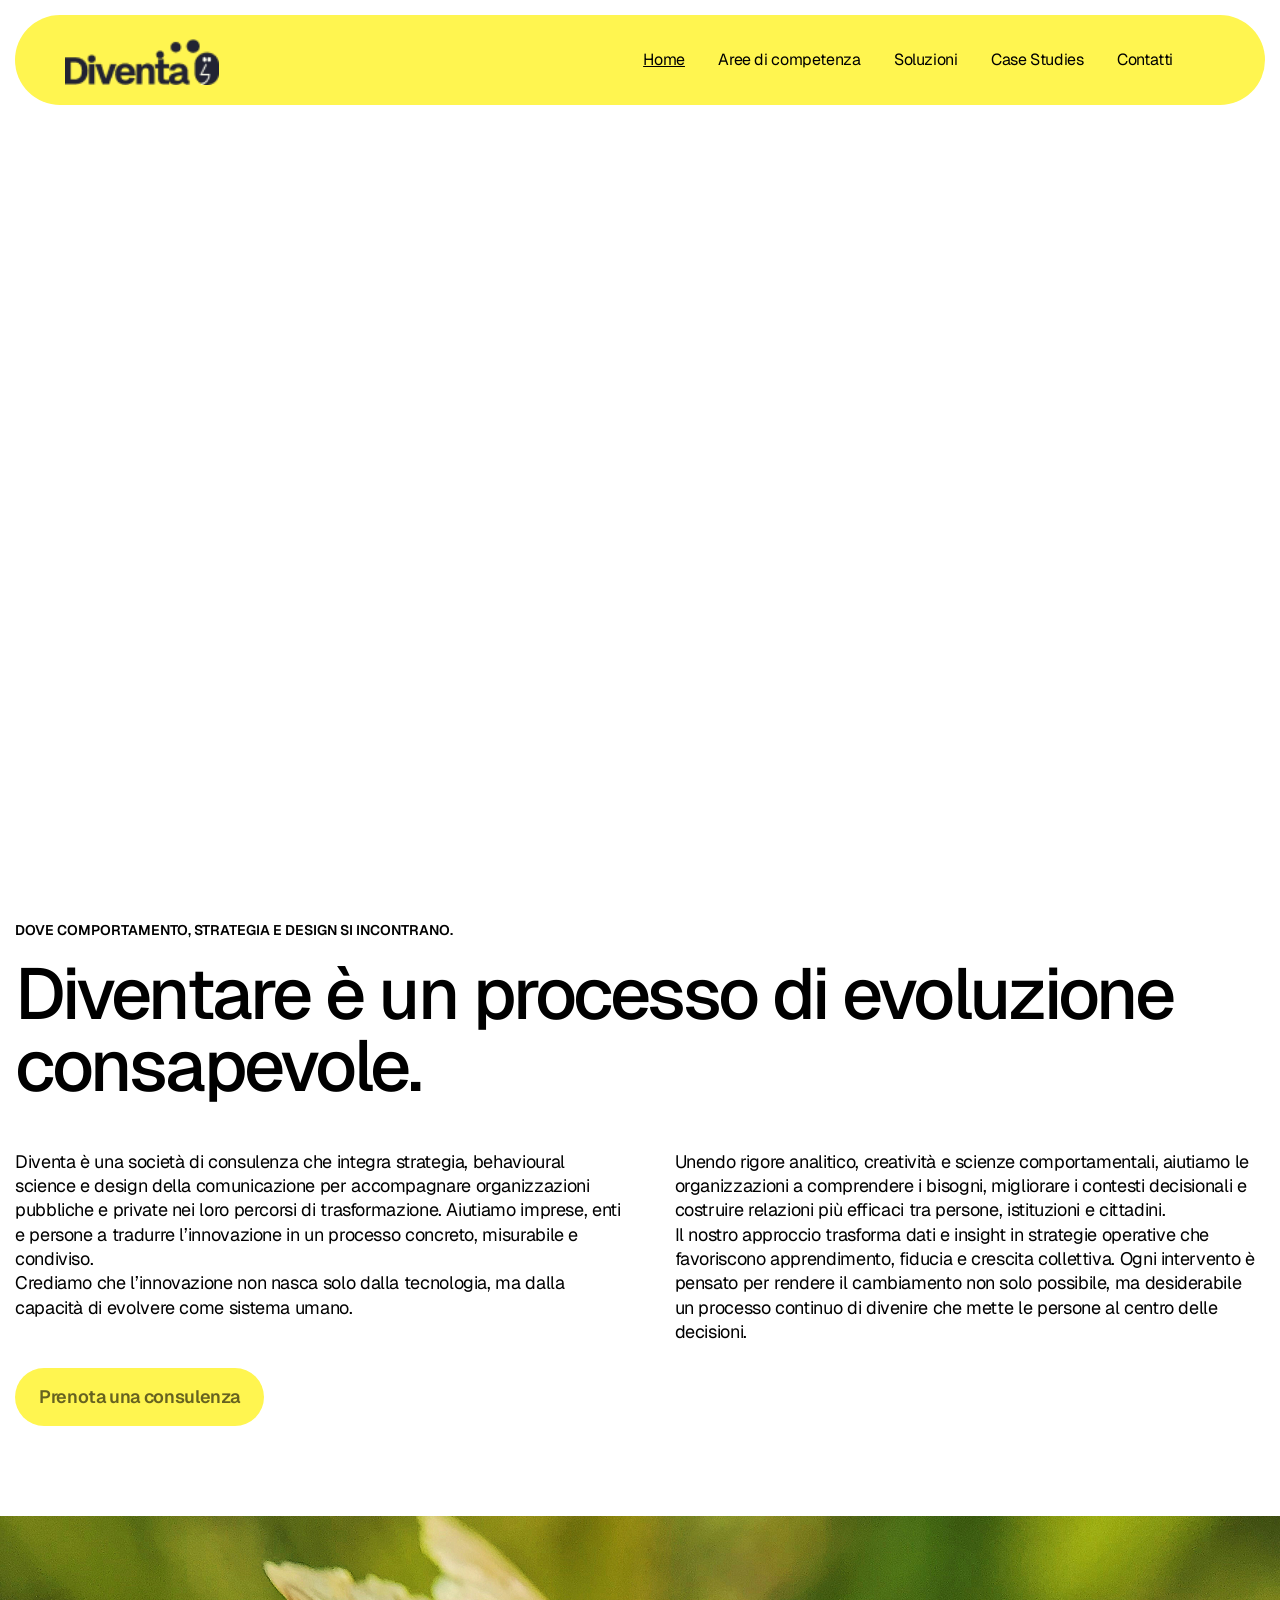
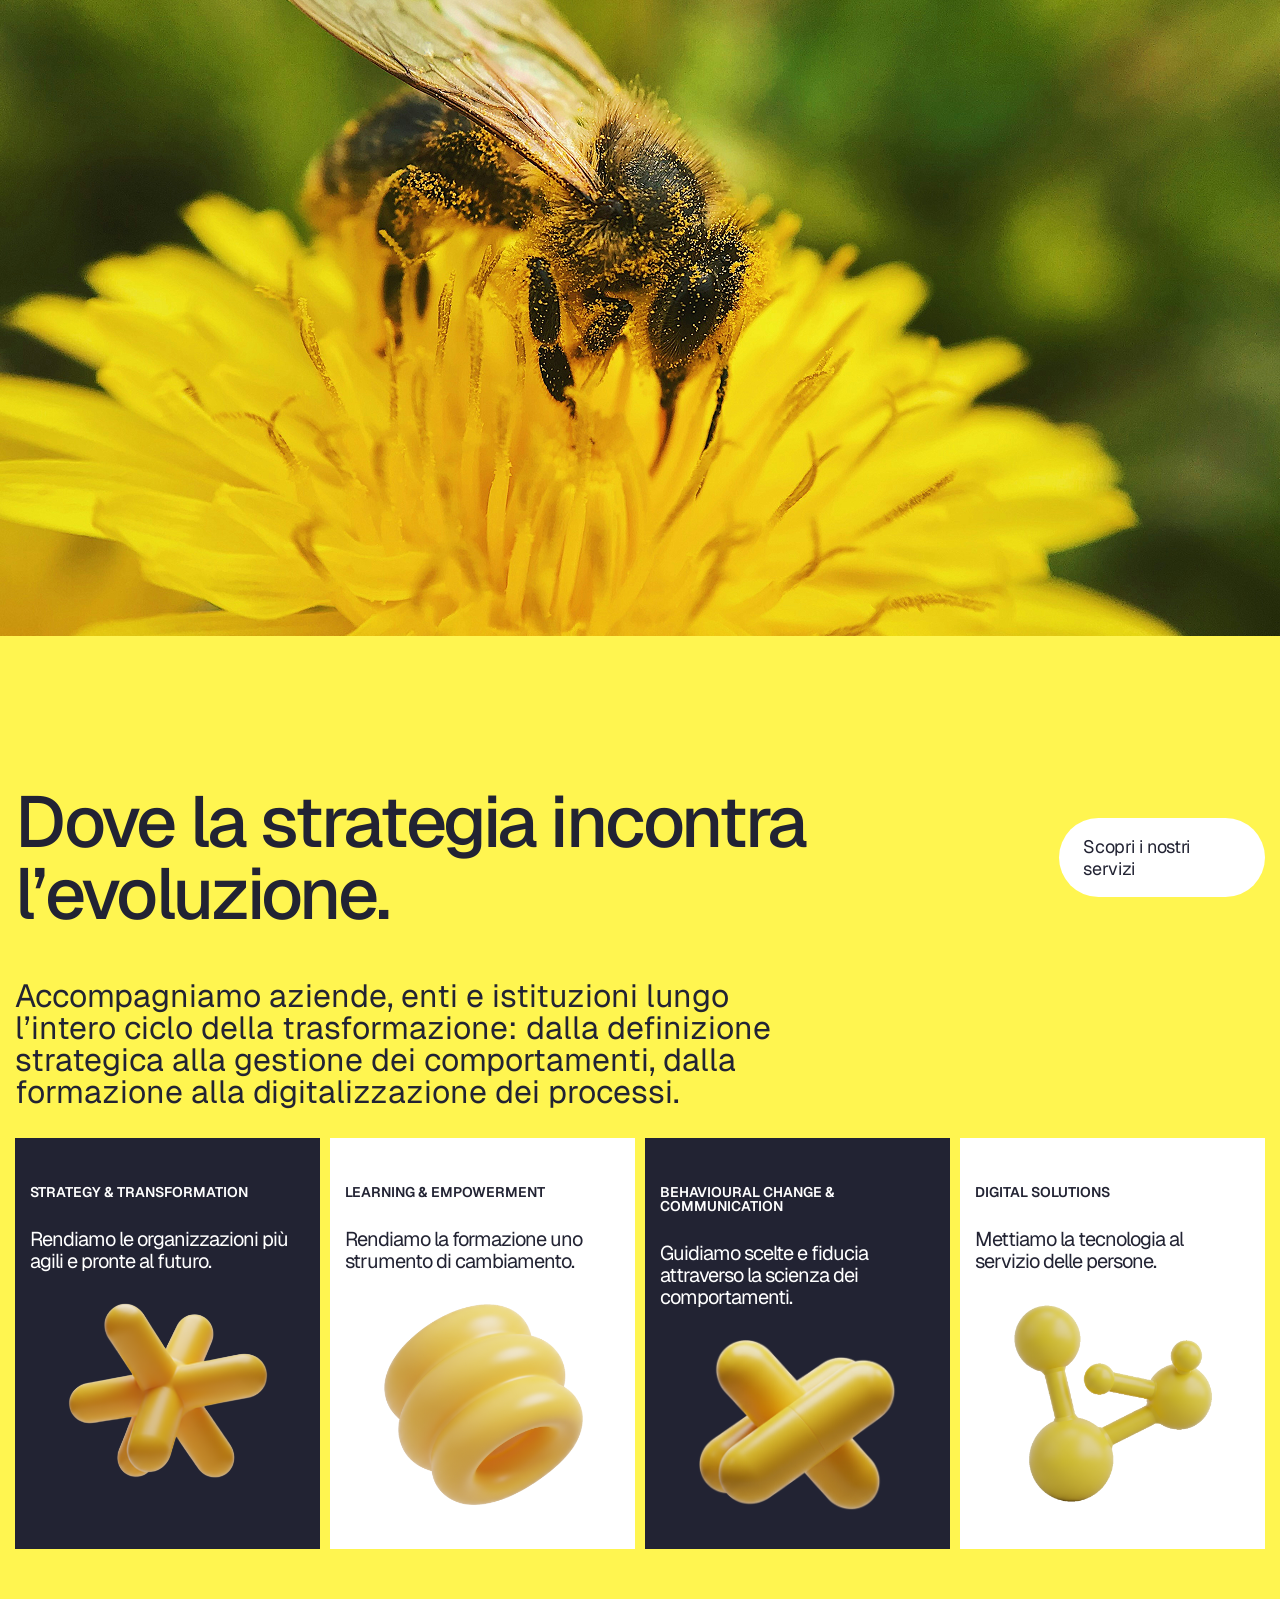
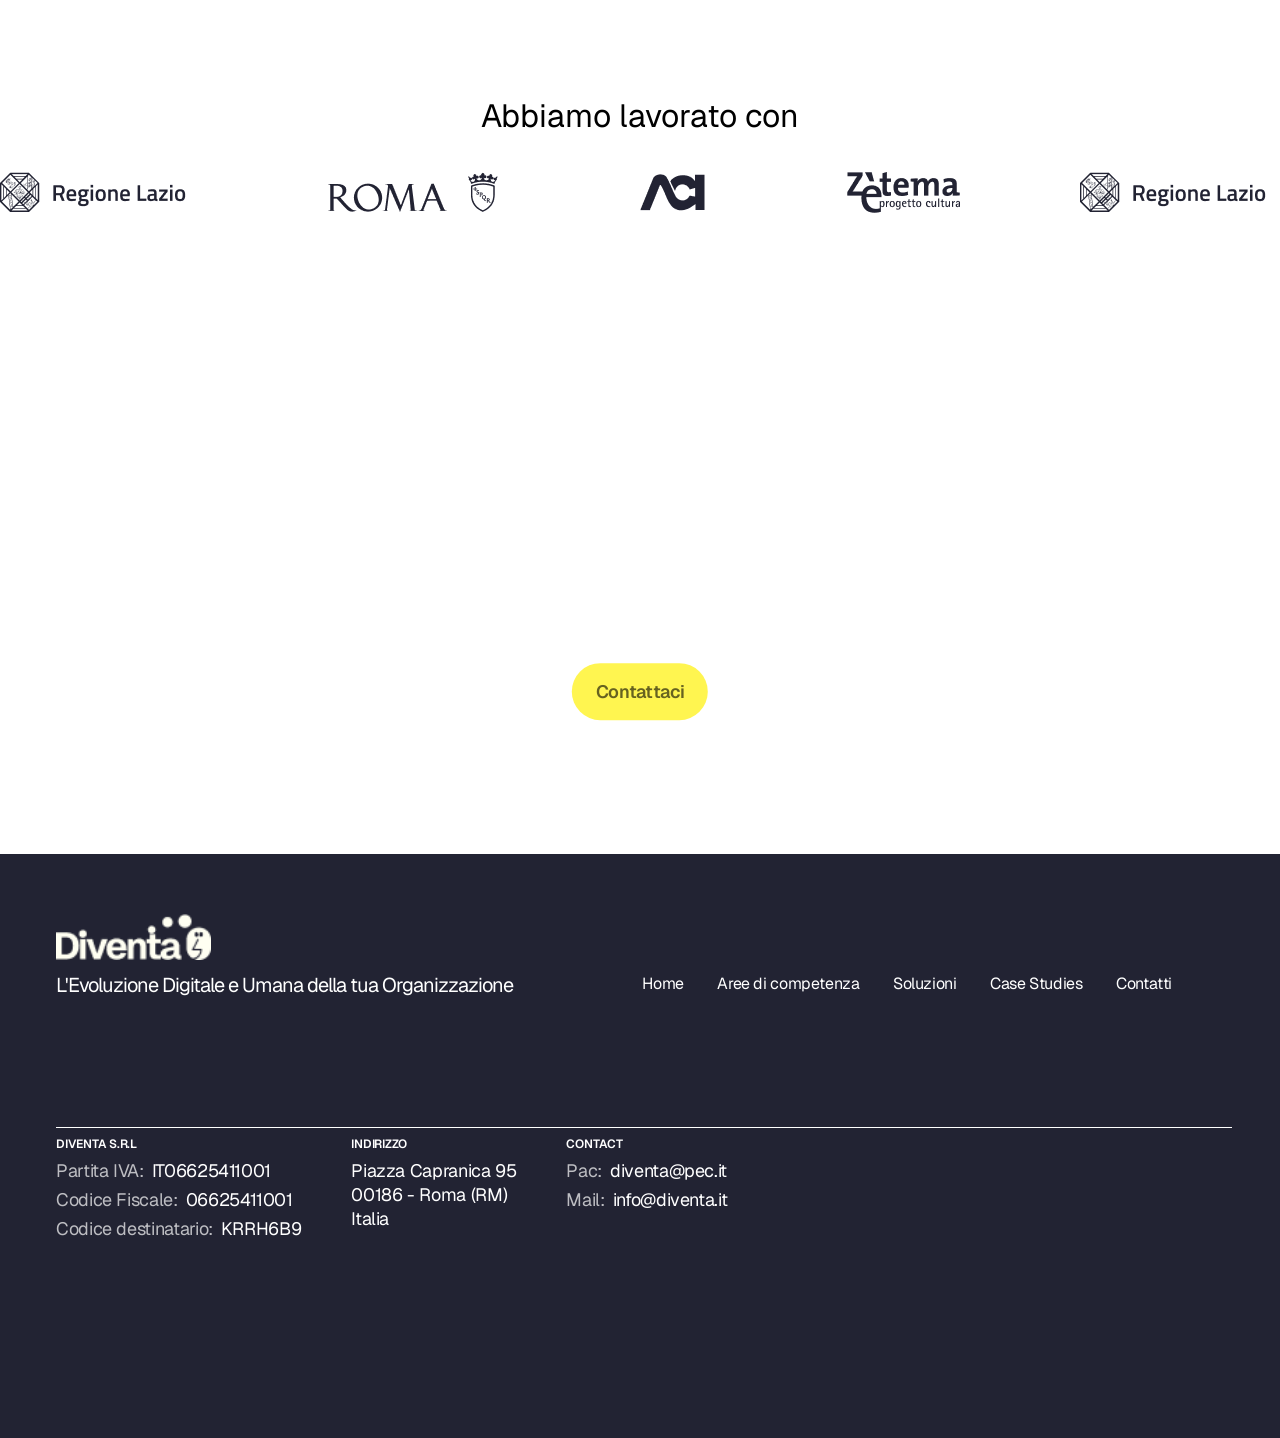
==== commit e14ee027: "Modifiche alle cards e alla partner section della home" ====
--- a/progetto/index.html
+++ b/progetto/index.html
@@ -127,7 +127,12 @@
         <section class="partner-section">
             <div class="container">
                 <h3>Abbiamo lavorato con</h3>
-                <img src="./img/brand_marquee.png" alt="Loghi dei collaboratori">
+                <div class="marquee">
+                    <div class="marquee-track">
+                        <img src="./img/brand_marquee.png" alt="Loghi dei collaboratori">
+                        <img src="./img/brand_marquee.png" alt="Loghi dei collaboratori">
+                    </div>
+                </div>
             </div>
         </section>
         <!-- VALUE PROPOTITION HERO -->
--- a/progetto/css/style.css
+++ b/progetto/css/style.css
@@ -18,7 +18,7 @@
     justify-content: center;
     align-items: center;
     height: 800px;
-    padding: 250px 15px 40px 15px;
+    padding: 250px 15px 0 15px;
     color: white;
 }
 
@@ -40,7 +40,7 @@
 
 header .dark-logo {
     height: 50px;
-    margin-left: 20px;
+    margin-left: 18px;
 }
 
 header .menu-mobile {
@@ -121,6 +121,10 @@
     padding-bottom: 15px;
 }
 
+.contacts p {
+    padding-bottom: 0;
+}
+
 a {
     text-decoration: none;
     color: inherit;
@@ -185,14 +189,14 @@
     display: grid;
     grid-template-columns: repeat(2, 1fr);
     gap: 10px;
-    width: 100%;
 }
 
 .cards {
     height: 450px;
+    min-width: 150px;
     display: flex;
     flex-direction: column;
-    padding: 15px 35px 0 35px;
+    padding: 15px 15px 0 15px;
     gap: 30px;
 }
 
@@ -206,23 +210,43 @@
 }
 
 .cards img {
-    width: 250px;
+    width: 150px;
     align-self: center;
+    margin-top: auto;
+    margin-bottom: 75px;
 }
 
 .partner-section {
+    height: 315px;
     display: flex;
     justify-content: center;
     align-items: center;
     padding: 60px 0;
+    overflow: hidden;
 }
 
 .partner-section h3 {
     text-align: center;
-}
-
-.partner-section img {
-    width: 325px;
+    margin-bottom: 40px;
+}
+
+.marquee {
+    width: 100%;
+    overflow: hidden;
+    position: relative;
+}
+
+.marquee-track {
+    display: flex;
+    width: max-content;
+    gap: 120px;
+    animation: scroll 40s linear infinite;
+}
+
+.marquee-track img {
+    width: 950px;
+    width: auto;
+    flex-shrink: 0;
 }
 
 .value-propotition {
@@ -271,9 +295,13 @@
 
 hr {
     border: none;
-    border-top: 1px solid white;
+    border-top: 1px solid rgb(201, 196, 71);
     width: 100%;
     margin: 10px auto;
+}
+
+footer hr {
+    border-top: 1px solid white;
 }
 
 h5 {
@@ -310,6 +338,49 @@
     width: 155px;
 }
 
+.contacts .hero {
+    background-image: linear-gradient(rgba(0, 0, 0, 0.4)), url("../img/contacts_hero_background.png");
+}
+
+.contacts .editorial-intro {
+    background-color: rgb(255 245 80);
+    color: #222333;
+}
+
+.numbers {
+    padding: 50px 0;
+}
+
+.number {
+    font-size: 120px;
+    line-height: 109%;
+    letter-spacing: 6px;
+    font-weight: 200;
+}
+
+.title {
+    margin-bottom: 100px;
+}
+
+.contacts .value-propotition {
+    background-color: rgb(255 245 80);
+    background-image: none;
+    color: #222333;
+}
+
+.contacts .yellow {
+    background-color: white;
+}
+
+@keyframes scroll {
+    0% {
+        transform: translateX(0);
+    }
+    100% {
+        transform: translateX(calc(-50% - 60px));
+    }
+}
+
 /* Tablet */
 @media (min-width: 768px) {
     h1 {
@@ -343,10 +414,6 @@
         height: 461px;
     }
 
-    .partner-section img {
-        width: 600px;
-    }
-
     .value-propotition {
         height: 425px;
         padding: 120px 48px 213px 48px;
@@ -371,6 +438,10 @@
     footer {
         height: 1161px;
         padding-left: 56px;
+    }
+
+    .cards img {
+        width: 250px;
     }
 }
 
@@ -452,10 +523,6 @@
         height: 411px;
     }
 
-    .partner-section img {
-        width: 950px;
-    }
-
     .value-propotition {
         height: 540px;
         padding: 120px 124px 262px 124px;
@@ -497,4 +564,35 @@
     .address {
         margin: 0;
     }
+
+    .number {
+        font-size: 296px;
+    }
+
+    .title-paragraph {
+        width: 400px;
+        display: flex;
+        flex-direction: column;
+        align-self: center;
+        margin-bottom: 15px;
+    }
+
+    .numbers {
+        height: 450px;
+        display: flex;
+        justify-content: space-around;
+    }
+
+    .contacts h4 {
+        width: 300px;
+    }
+
+    .contacts .paragraphs-container {
+        justify-content: start;
+        gap: 400px;
+    }
+
+    .cards img {
+        width: 200px;
+    }
 }
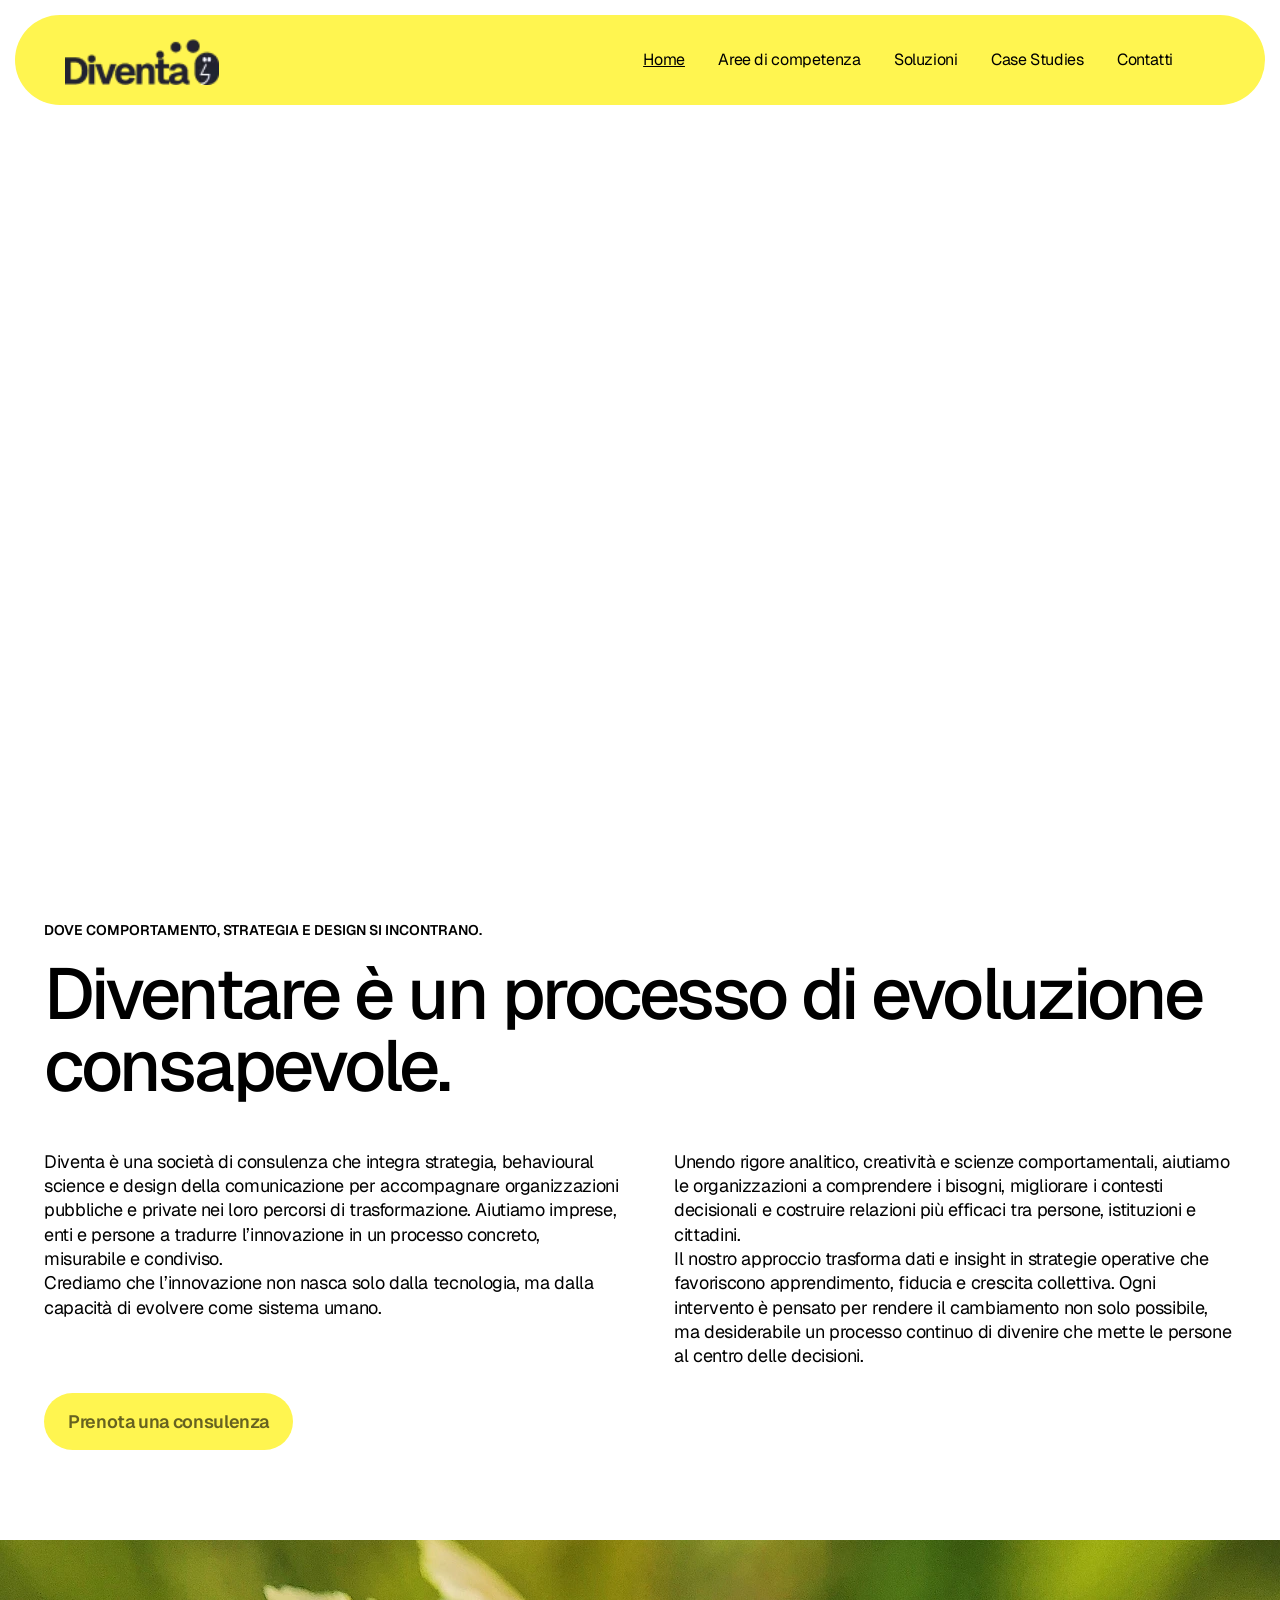
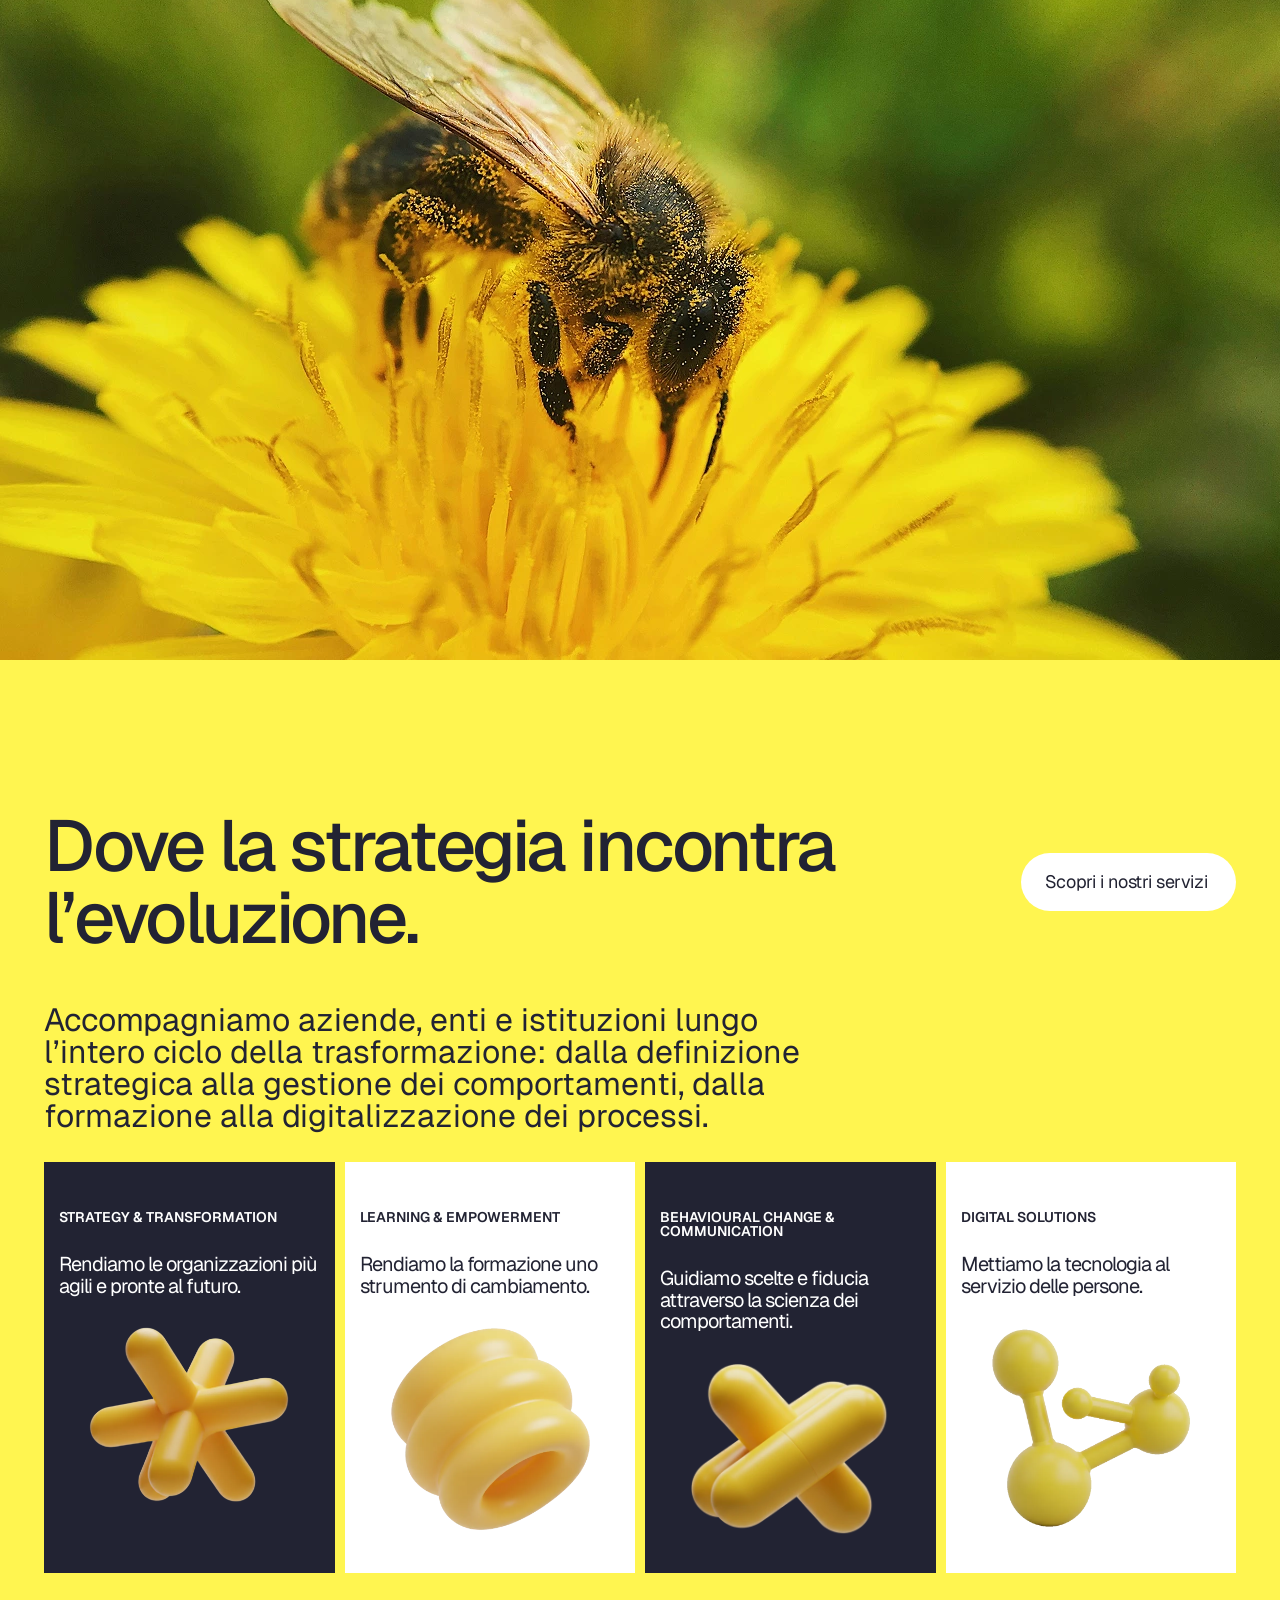
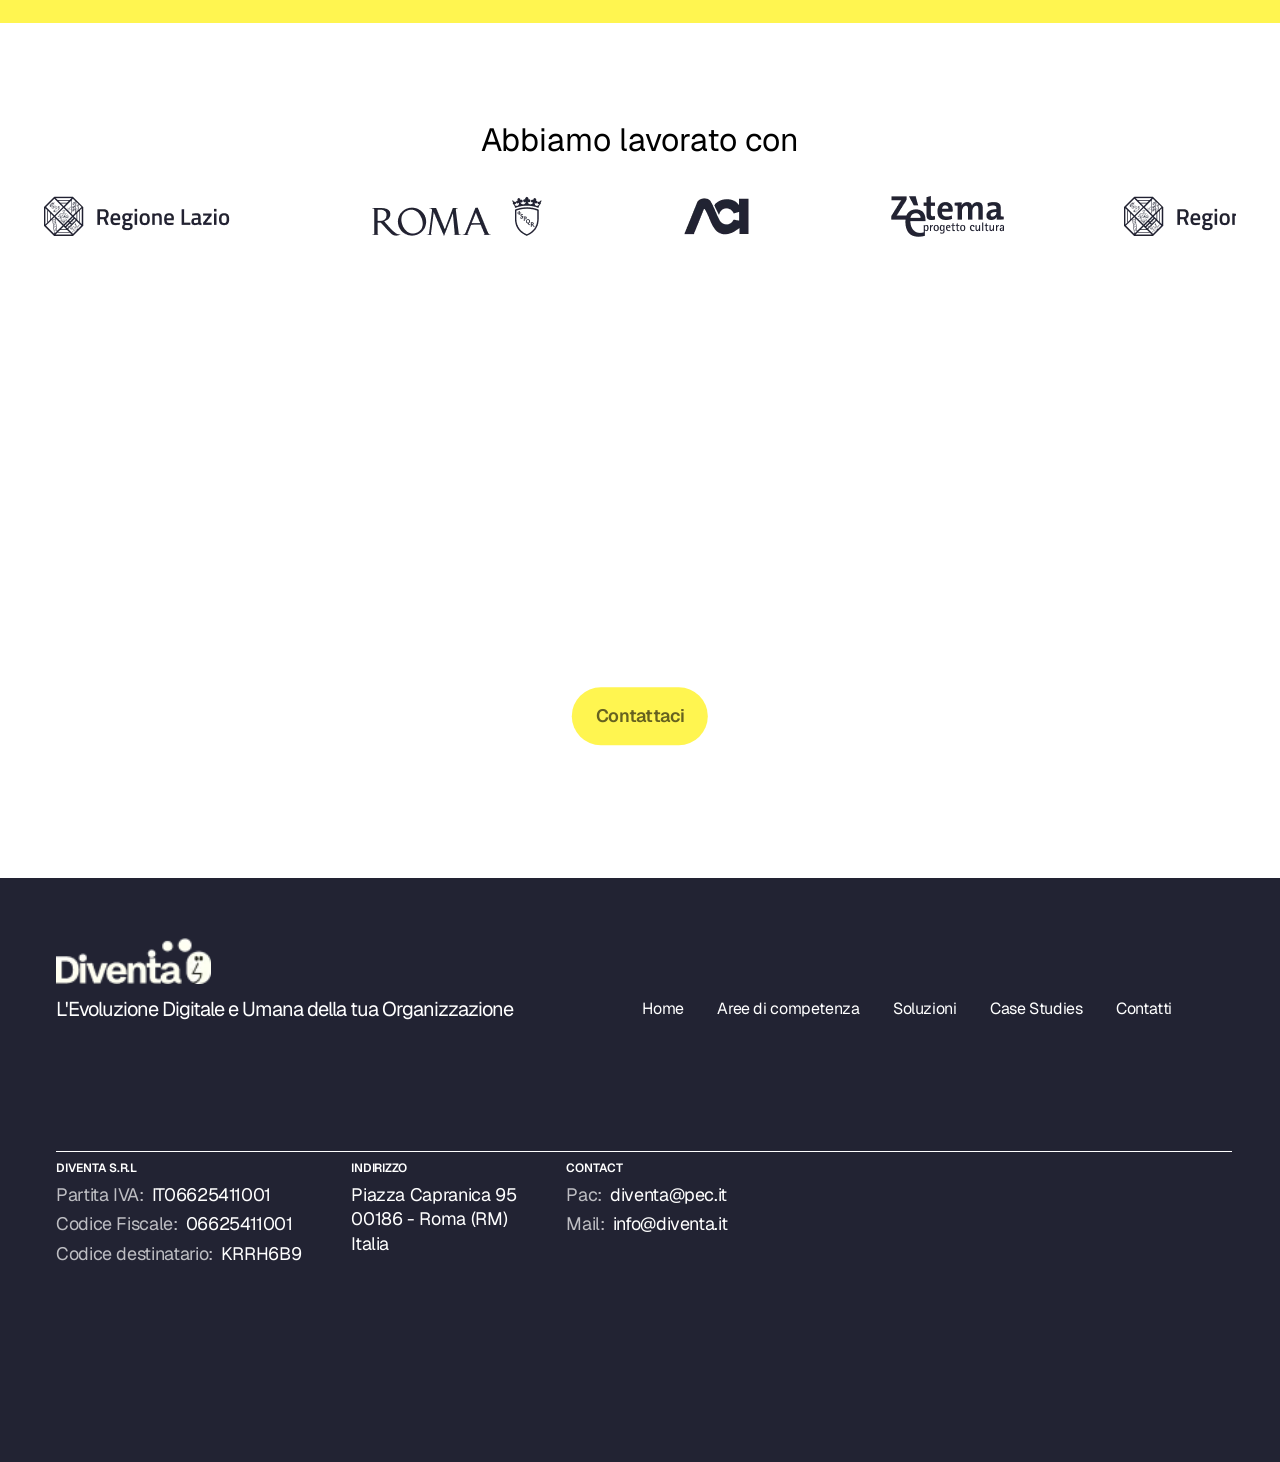
==== commit 88d46ba4: "Conversione immagini" ====
--- a/progetto/index.html
+++ b/progetto/index.html
@@ -13,11 +13,11 @@
     <link href="https://fonts.googleapis.com/css2?family=Geist:wght@100..900&display=swap" rel="stylesheet">
 </head>
 
-<body>
+<body class="homepage">
     <!-- HEADER -->
     <header>
-        <img src="./img/logo_dark.png" alt="Diventa logo scuro" class="dark-logo">
-        <img src="./img/menu_mobile.png" alt="Simbolo menù mobile con 3 lineette orrizzontali" class="menu-mobile">
+        <img src="./img/logo_dark.webp" alt="Diventa logo scuro" class="dark-logo">
+        <img src="./img/menu_mobile.webp" alt="Simbolo menù mobile con 3 lineette orrizzontali" class="menu-mobile">
         <nav class="menu-desktop">
             <ul class="menu-desktop">
                 <li class="menu-desktop underlined"><a href="#" class="menu-desktop underlined">Home</a></li>
@@ -83,8 +83,8 @@
         <!-- MEDIA DIVIDED -->
         <section class="media-divided">
             <picture>
-                <source srcset="./img/bee_desktop.jpg" media="(min-width: 1024px)">
-                <img src="./img/bee_mobile.jpg" alt="Immagine di un'ape appoggiata su un dente di leone" class="bee">
+                <source srcset="./img/bee_desktop.webp" media="(min-width: 1024px)">
+                <img src="./img/bee_mobile.webp" alt="Immagine di un'ape appoggiata su un dente di leone" class="bee">
             </picture>
         </section>
         <!-- OFFERING SECTION -->
@@ -103,22 +103,22 @@
                     <article class="dark cards">
                         <h6>Strategy & Transformation</h6>
                         <h4>Rendiamo le organizzazioni più agili e pronte al futuro.</h4>
-                        <img src="./img/strategy_logo.png" alt="Logo Card Strategy">
+                        <img src="./img/strategy_logo.webp" alt="Logo Card Strategy">
                     </article>
                     <article class="light cards">
                         <h6>Learning & Empowerment</h6>
                         <h4>Rendiamo la formazione uno strumento di cambiamento.</h4>
-                        <img src="./img/learning_logo.png" alt="Logo Card Learning">
+                        <img src="./img/learning_logo.webp" alt="Logo Card Learning">
                     </article>
                     <article class="dark cards">
                         <h6>Behavioural Change & Communication</h6>
                         <h4>Guidiamo scelte e fiducia attraverso la scienza dei comportamenti.</h4>
-                        <img src="./img/behavioural_logo.png" alt="Logo Card Behavioural">
+                        <img src="./img/behavioural_logo.webp" alt="Logo Card Behavioural">
                     </article>
                     <article class="light cards">
                         <h6>Digital Solutions</h6>
                         <h4>Mettiamo la tecnologia al servizio delle persone.</h4>
-                        <img src="./img/digital_logo.png" alt="Logo Card Digital">
+                        <img src="./img/digital_logo.webp" alt="Logo Card Digital">
                     </article>
                 </div>
             </div>
@@ -129,8 +129,8 @@
                 <h3>Abbiamo lavorato con</h3>
                 <div class="marquee">
                     <div class="marquee-track">
-                        <img src="./img/brand_marquee.png" alt="Loghi dei collaboratori">
-                        <img src="./img/brand_marquee.png" alt="Loghi dei collaboratori">
+                        <img src="./img/brand_marquee.webp" alt="Loghi dei collaboratori">
+                        <img src="./img/brand_marquee.webp" alt="Loghi dei collaboratori">
                     </div>
                 </div>
             </div>
@@ -148,7 +148,7 @@
     <!-- FOOTER -->
     <footer>
         <div class="container">
-            <img src="./img/logo_light.png" alt="Diventa logo chiaro">
+            <img src="./img/logo_light.webp" alt="Diventa logo chiaro">
             <div class="title-nav">
             <h4>L'Evoluzione Digitale e Umana della tua Organizzazione</h4>
             <nav class="menu-desktop">
--- a/progetto/css/style.css
+++ b/progetto/css/style.css
@@ -7,6 +7,7 @@
 body {
     display: block;
     font-family: Geist;
+    overflow-x: hidden;
 }
 
 .hero {
@@ -43,11 +44,11 @@
     margin-left: 18px;
 }
 
-header .menu-mobile {
+.menu-mobile {
     height: 18px;
 }
 
-.menu-desktop {
+header .menu-desktop {
     display: none;
 }
 
@@ -101,7 +102,7 @@
 
 .container {
     display: flex;
-    max-width: 1300px;
+    max-width: 1192px;
     flex-direction: column;
     width: 100%;
     margin: 0 auto;
@@ -110,6 +111,14 @@
 .editorial-intro h1 {
     font-weight: 500;
     margin-block-end: 0.67em;
+}
+
+.offering-section h1 {
+    margin-block-end: 10px;
+}
+
+.homepage .offering-section h1 {
+    margin-block-end: 0;
 }
 
 p {
@@ -167,9 +176,12 @@
     display: flex;
     flex-direction: column;
     align-items: center;
-    background-color: rgb(255 245 80);
     padding: 70px 15px 50px 15px;
     color: #222333;
+}
+
+.homepage .offering-section {
+    background-color: rgb(255 245 80);
 }
 
 .white {
@@ -372,6 +384,105 @@
     background-color: white;
 }
 
+.expertise .hero {
+    background-image: linear-gradient(rgba(0, 0, 0, 0.4)), url("../img/expertise_hero_background.png");
+}
+
+.expertise .value-propotition {
+    background-image: linear-gradient(rgba(0, 0, 0, 0.4)), url("../img/expertise_value_propotition_hero.jpg");
+}
+
+.editorial-intro .normal-case {
+    text-transform: none;
+    color: #0009;
+    margin-bottom: 15px;
+}
+
+.solutions .hero {
+    background-image: linear-gradient(rgba(0, 0, 0, 0.4)), url("../img/solutions_hero_background.png");
+}
+
+.solutions .value-propotition {
+    background-image: linear-gradient(rgba(0, 0, 0, 0.4)), url("../img/solutions_value_propotition_background.jpg");
+}
+
+.case-studies .hero {
+    background-image: linear-gradient(rgba(0, 0, 0, 0.4)), url("../img/case_studies_hero_background.png");
+}
+
+.case-studies .value-propotition {
+    background-image: linear-gradient(rgba(0, 0, 0, 0.4)), url("../img/case_studies_value_propotition_background.png");
+}
+
+.case-studies .value-propotition .container {
+    max-width: 1192px;
+}
+
+.expertise .cards-container, .solutions .cards-container {
+    margin-top: 30px;
+}
+
+.expertise .cards, .solutions .cards {
+    background-color: rgb(255 245 80);
+    height: 274px;
+}
+
+.cards h2 {
+    margin: auto 0 15px 0;
+}
+
+.expertise .cards-container, .solutions .cards-container {
+    grid-template-columns: 1fr;
+}
+
+.img-cards {
+    height: 225px;
+    overflow: hidden;
+}
+
+.img-cards img, .photo-card img {
+    width: 100%;
+    display: block;
+}
+
+.space {
+    padding-top: 55px;
+}
+
+.solutions h3 {
+    margin-bottom: 0;
+    padding-bottom: 0;
+}
+
+.solutions .cards {
+    gap: 10px;
+}
+
+.photo-card {
+    overflow: hidden;
+    padding: 100px 0 56px 0;
+    width: 100%;
+}
+
+.photos {
+    display: flex;
+    flex-direction: column;
+    gap: 30px;
+}
+
+.two {
+    display: none;
+}
+
+.solutions .title-paragraph p {
+    margin-top: 30px;
+    padding-bottom: 0;
+}
+
+.solutions .number {
+    margin-bottom: 10px;
+}
+
 @keyframes scroll {
     0% {
         transform: translateX(0);
@@ -442,6 +553,35 @@
 
     .cards img {
         width: 250px;
+    }
+
+    .expertise .cards-container, .solutions .cards-container {
+        grid-template-columns: repeat(2, 1fr);
+    }
+
+    .expertise .three {
+        grid-template-columns: repeat(3, 1fr);
+    }
+
+    .img-cards {
+        height: 152px;
+    }
+
+    .solutions .title-paragraph p {
+        max-width: 400px;
+    }
+
+    .solutions .number {
+        font-size: 200px;
+    }
+
+    .solutions .title-paragraph .paragraphs-container {
+        display: flex;
+        gap: 75px;
+    }
+
+    .solutions .title-paragraph .paragraphs-container p {
+        max-width: 300px;
     }
 }
 
@@ -498,7 +638,7 @@
     }
 
     .white {
-        width: 226px;
+        width: 250px;
     }
 
     .offering-section {
@@ -595,4 +735,90 @@
     .cards img {
         width: 200px;
     }
+
+    .expertise h3 {
+        font-size: 20px;
+        letter-spacing: 0;
+        line-height: 98%;
+    }
+
+    .expertise h2, .solutions .cards h2 {
+        font-size: 32px;
+        line-height: 98%;
+        font-weight: 600;
+    }
+
+    .expertise .cards-container, .solutions .cards-container {
+        grid-template-columns: repeat(4, 1fr);
+    }
+
+    .expertise .three {
+        grid-template-columns: repeat(3, 1fr);
+    }
+
+    .img-cards {
+        height: 265px;
+    }
+
+    .solutions .three {
+        grid-template-columns: repeat(3, 1fr);
+    }
+
+    .two {
+        display: flex;
+        gap: 10px;
+        padding: 100px 0 56px 0;
+    }
+
+    .two-card {
+        flex: 1;
+        height: 404px;
+        overflow: hidden;
+        position: relative;
+    }
+
+    .two-card img {
+        position: absolute;
+        top: 0;
+        left: 0;
+        width: 100%;
+        height: auto;
+    }
+
+    .solutions .number {
+        font-size: 296px;
+    }
+
+    .solutions .title-paragraph .paragraphs-container {
+        display: flex;
+        gap: 75px;
+    }
+
+    .number-description {
+        display: flex;
+        align-items: flex-start;
+        gap: 30px;
+        width: 100%;
+    }
+
+    .number-description .number {
+        flex: 0 0 auto;
+        text-align: right;
+        line-height: 1;
+    }
+
+    .number-description .title-paragraph {
+        flex: 1;
+        max-width: 800px;
+    }
+
+    .solutions .title-paragraph .paragraphs-container {
+        display: flex;
+        gap: 75px;
+        justify-content: flex-start;
+    }
+
+    .solutions .title-paragraph .paragraphs-container p:first-child {
+        max-width: 400px;
+    }
 }
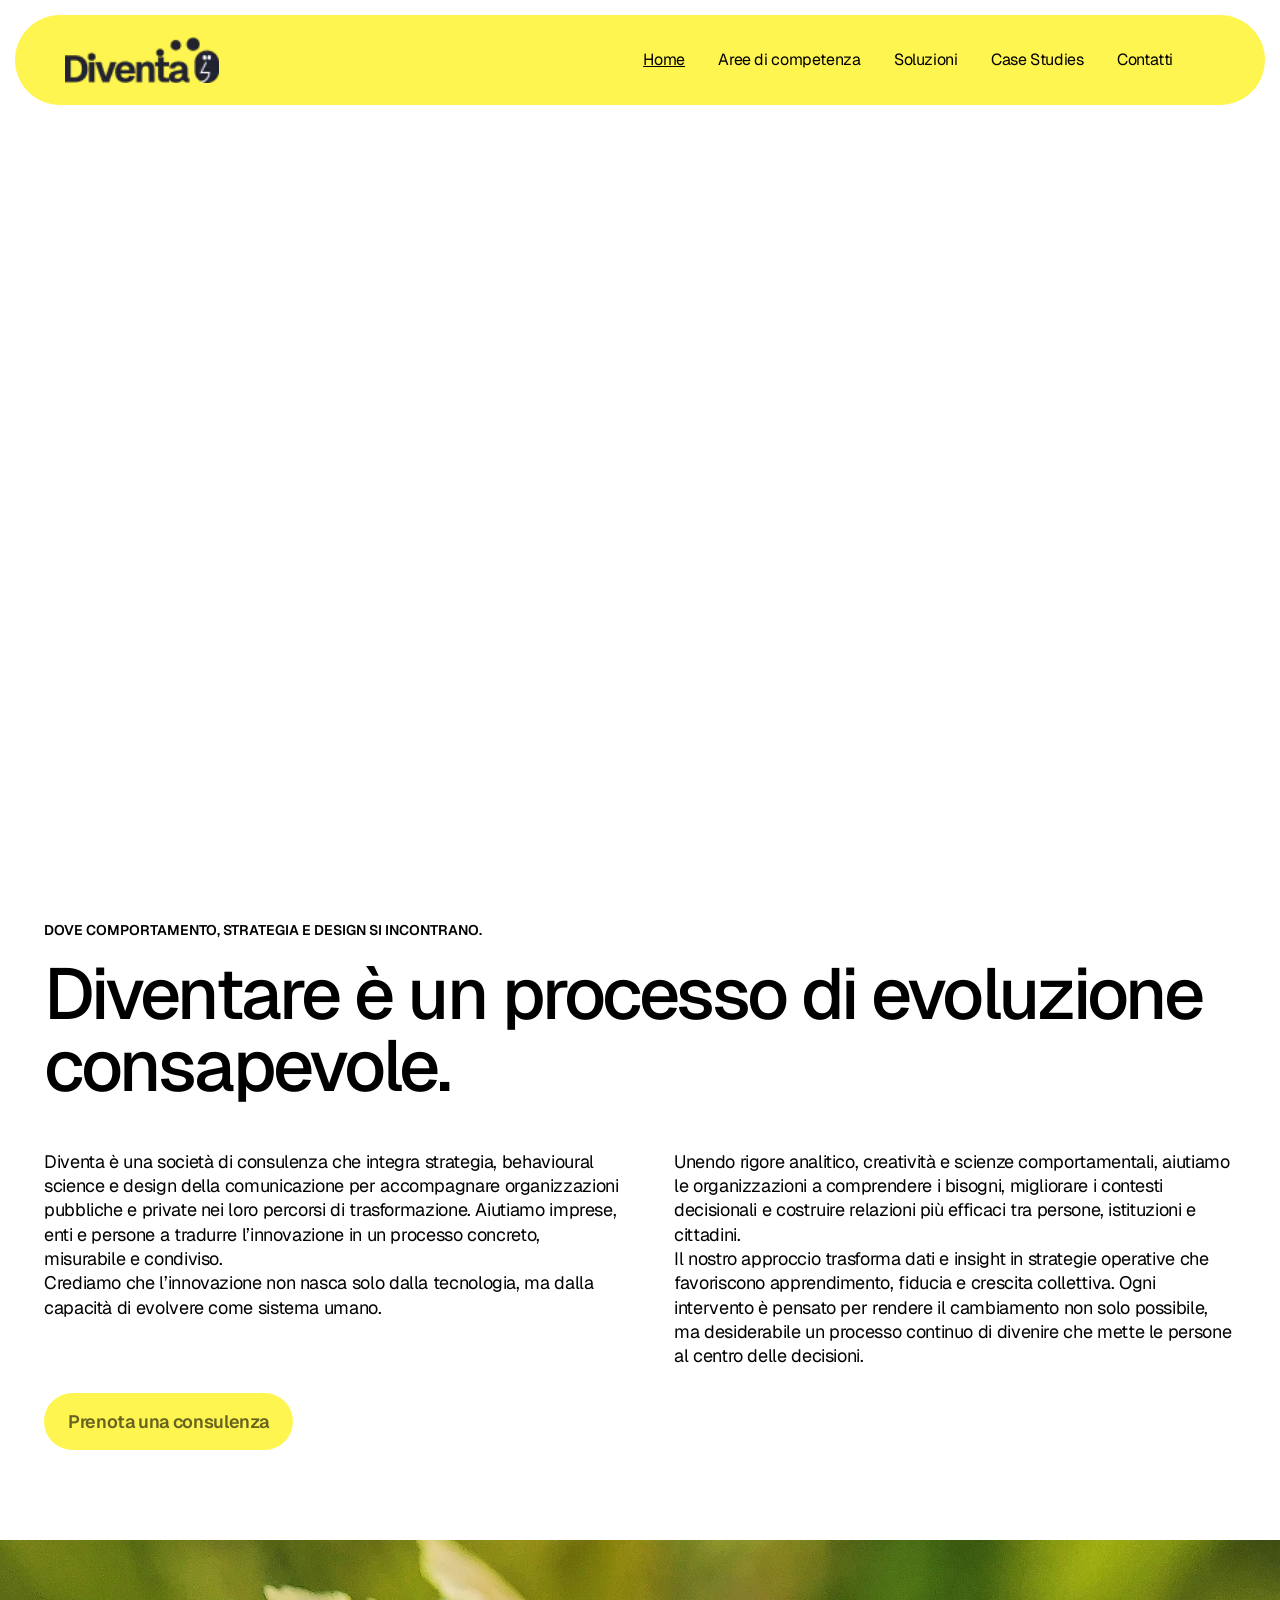
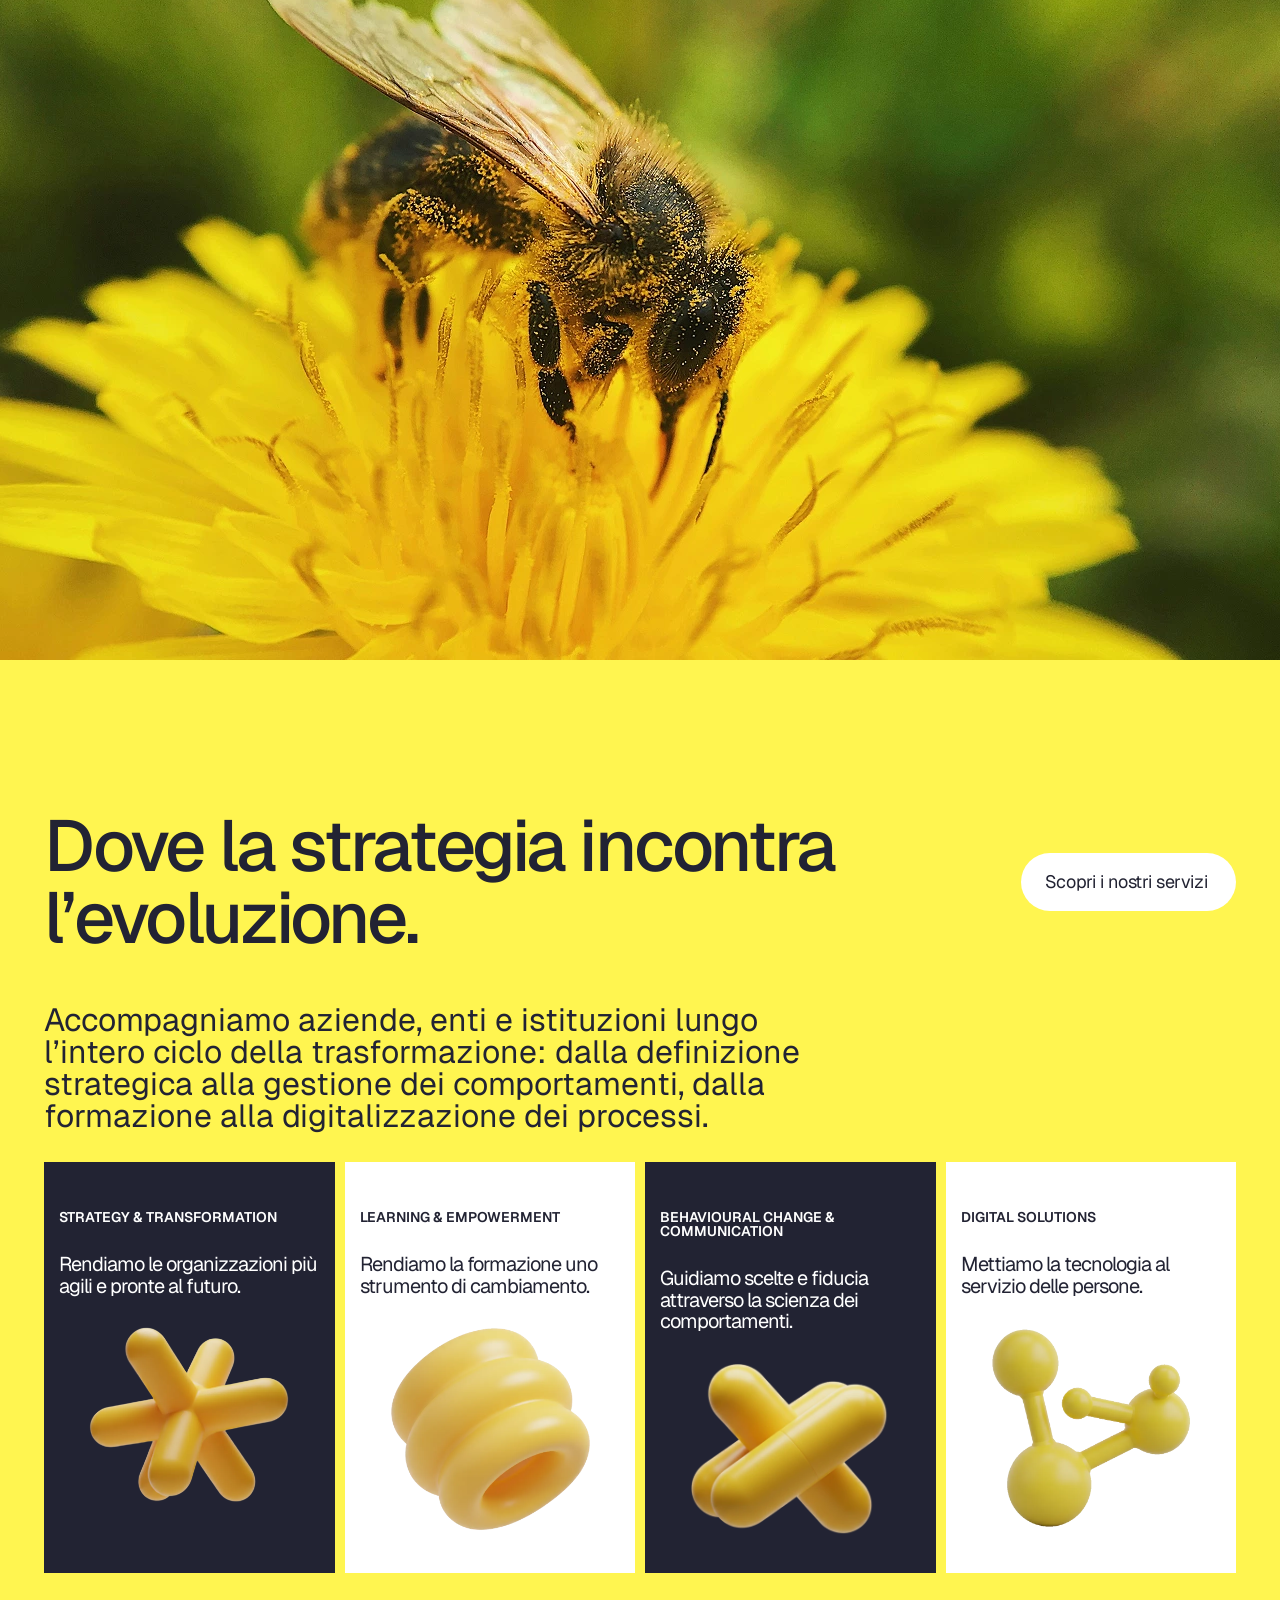
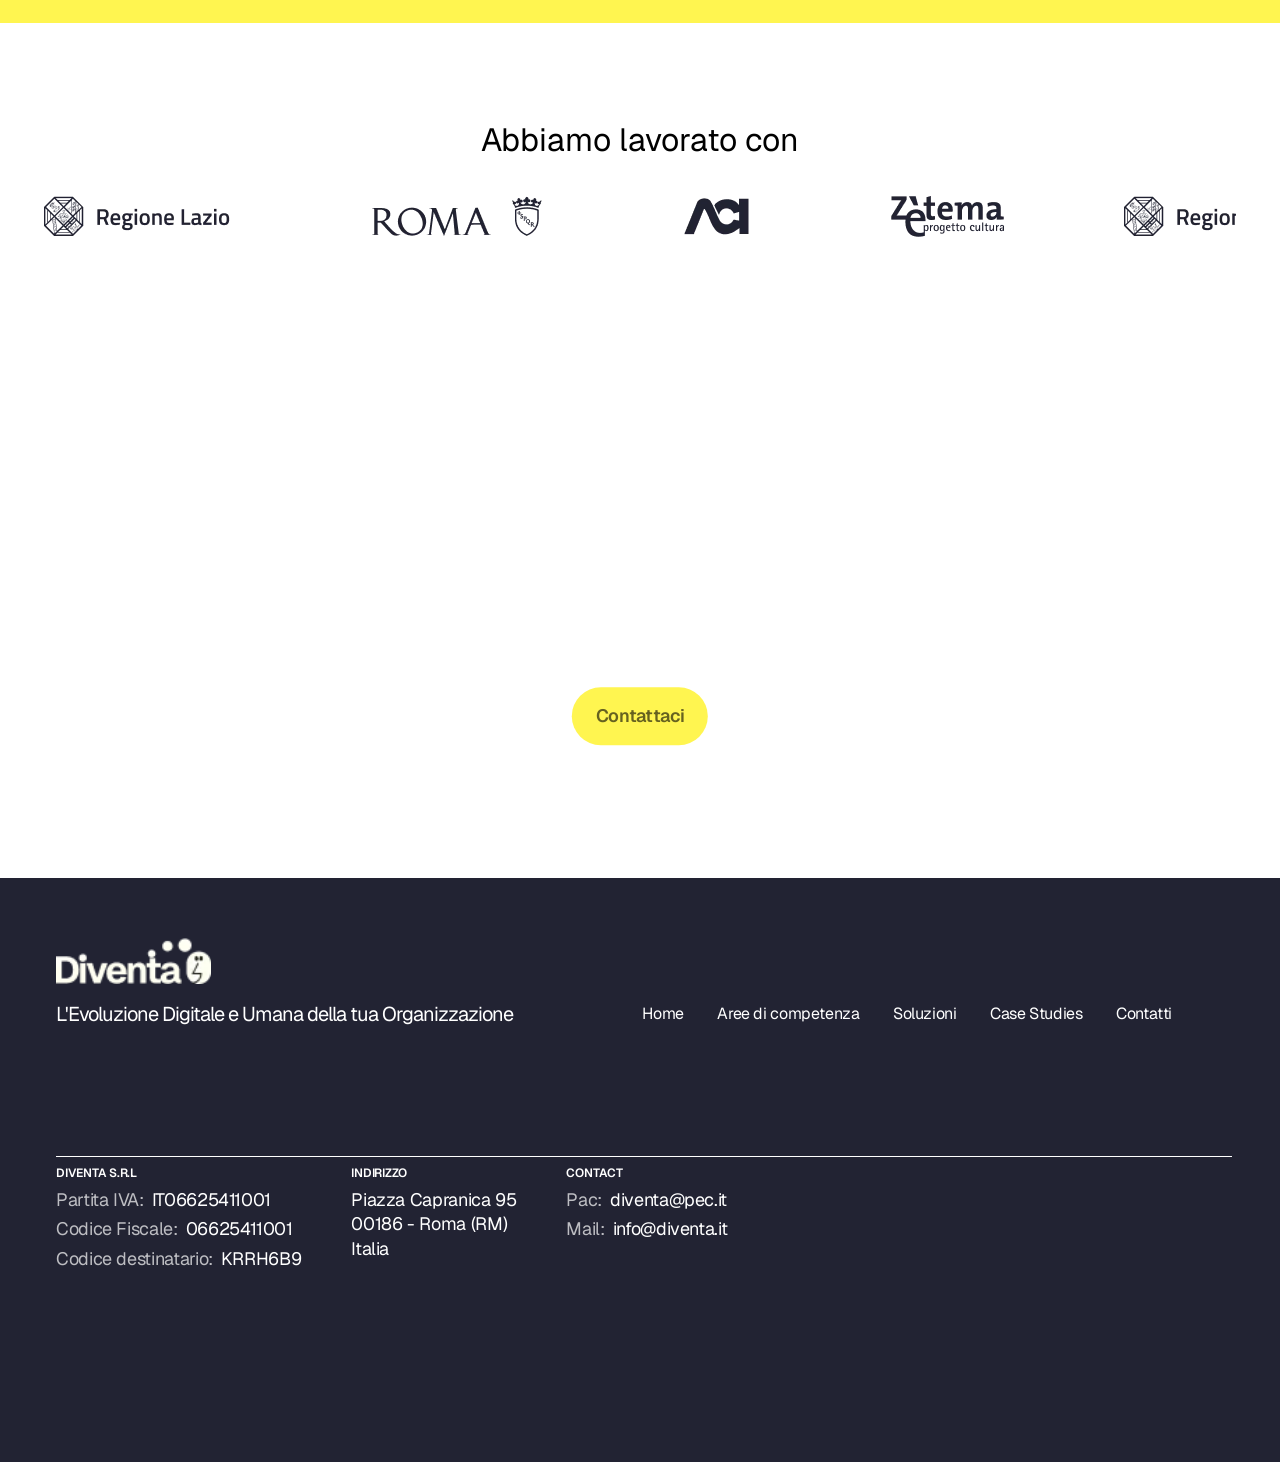
==== commit d5050283: "Loghi interattivi" ====
--- a/progetto/index.html
+++ b/progetto/index.html
@@ -16,7 +16,7 @@
 <body class="homepage">
     <!-- HEADER -->
     <header>
-        <img src="./img/logo_dark.webp" alt="Diventa logo scuro" class="dark-logo">
+        <a href="./index.html"><img src="./img/logo_dark.webp" alt="Diventa logo scuro" class="dark-logo"></a>
         <img src="./img/menu_mobile.webp" alt="Simbolo menù mobile con 3 lineette orrizzontali" class="menu-mobile">
         <nav class="menu-desktop">
             <ul class="menu-desktop">
@@ -148,7 +148,7 @@
     <!-- FOOTER -->
     <footer>
         <div class="container">
-            <img src="./img/logo_light.webp" alt="Diventa logo chiaro">
+            <a href="./index.html"><img src="./img/logo_light.webp" alt="Diventa logo chiaro"></a>
             <div class="title-nav">
             <h4>L'Evoluzione Digitale e Umana della tua Organizzazione</h4>
             <nav class="menu-desktop">
@@ -177,8 +177,8 @@
                 </div>
                 <div class="contact">
                 <h5>Contact</h5>
-                <p><span class="opacity">Pac:</span><span>diventa@pec.it</span></p>
-                <p><span class="opacity">Mail:</span><span>info@diventa.it</span></p>
+                <p><span class="opacity">Pac:</span><span><a href="mailto:diventa@pec.it">diventa@pec.it</a></span></p>
+                <p><span class="opacity">Mail:</span><span><a href="mailto:info@diventa.it">info@diventa.it</a></span></p>
                 </div>
             </div>
         </div>
--- a/progetto/css/style.css
+++ b/progetto/css/style.css
@@ -11,7 +11,7 @@
 }
 
 .hero {
-    background-image: linear-gradient(rgba(0, 0, 0, 0.4)), url("../img/hero_background.png");
+    background-image: linear-gradient(rgba(0, 0, 0, 0.4)), url("../img/hero_background.webp");
     background-repeat: no-repeat;
     background-size: cover;
     display: flex;
@@ -262,7 +262,7 @@
 }
 
 .value-propotition {
-    background-image: linear-gradient(rgba(0, 0, 0, 0.4)), url("../img/value_propotition_hero_background.png");
+    background-image: linear-gradient(rgba(0, 0, 0, 0.4)), url("../img/value_propotition_hero_background.webp");
     height: 540px;
     text-align: center;
     position: relative;
@@ -351,7 +351,7 @@
 }
 
 .contacts .hero {
-    background-image: linear-gradient(rgba(0, 0, 0, 0.4)), url("../img/contacts_hero_background.png");
+    background-image: linear-gradient(rgba(0, 0, 0, 0.4)), url("../img/contacts_hero_background.webp");
 }
 
 .contacts .editorial-intro {
@@ -385,11 +385,11 @@
 }
 
 .expertise .hero {
-    background-image: linear-gradient(rgba(0, 0, 0, 0.4)), url("../img/expertise_hero_background.png");
+    background-image: linear-gradient(rgba(0, 0, 0, 0.4)), url("../img/expertise_hero_background.webp");
 }
 
 .expertise .value-propotition {
-    background-image: linear-gradient(rgba(0, 0, 0, 0.4)), url("../img/expertise_value_propotition_hero.jpg");
+    background-image: linear-gradient(rgba(0, 0, 0, 0.4)), url("../img/expertise_value_propotition_hero.webp");
 }
 
 .editorial-intro .normal-case {
@@ -399,30 +399,30 @@
 }
 
 .solutions .hero {
-    background-image: linear-gradient(rgba(0, 0, 0, 0.4)), url("../img/solutions_hero_background.png");
+    background-image: linear-gradient(rgba(0, 0, 0, 0.4)), url("../img/solutions_hero_background.webp");
 }
 
 .solutions .value-propotition {
-    background-image: linear-gradient(rgba(0, 0, 0, 0.4)), url("../img/solutions_value_propotition_background.jpg");
+    background-image: linear-gradient(rgba(0, 0, 0, 0.4)), url("../img/solutions_value_propotition_background.webp");
 }
 
 .case-studies .hero {
-    background-image: linear-gradient(rgba(0, 0, 0, 0.4)), url("../img/case_studies_hero_background.png");
+    background-image: linear-gradient(rgba(0, 0, 0, 0.4)), url("../img/case_studies_hero_background.webp");
 }
 
 .case-studies .value-propotition {
-    background-image: linear-gradient(rgba(0, 0, 0, 0.4)), url("../img/case_studies_value_propotition_background.png");
+    background-image: linear-gradient(rgba(0, 0, 0, 0.4)), url("../img/case_studies_value_propotition_background.webp");
 }
 
 .case-studies .value-propotition .container {
     max-width: 1192px;
 }
 
-.expertise .cards-container, .solutions .cards-container {
+.expertise .cards-container, .solutions .cards-container, .case-studies .cards-container {
     margin-top: 30px;
 }
 
-.expertise .cards, .solutions .cards {
+.expertise .cards, .solutions .cards, .case-studies .cards {
     background-color: rgb(255 245 80);
     height: 274px;
 }
@@ -431,7 +431,7 @@
     margin: auto 0 15px 0;
 }
 
-.expertise .cards-container, .solutions .cards-container {
+.expertise .cards-container, .solutions .cards-container, .case-studies .cards-container {
     grid-template-columns: 1fr;
 }
 
@@ -449,12 +449,12 @@
     padding-top: 55px;
 }
 
-.solutions h3 {
+.solutions h3, .case-studies h3{
     margin-bottom: 0;
     padding-bottom: 0;
 }
 
-.solutions .cards {
+.solutions .cards, .case-studies .cards {
     gap: 10px;
 }
 
@@ -481,6 +481,27 @@
 
 .solutions .number {
     margin-bottom: 10px;
+}
+
+.case-studies .cards {
+    padding: 15px 0 0 0;
+    display: flex;
+    flex-direction: column;
+}
+
+.case-studies .cards h3,
+.case-studies .cards h4 {
+    padding: 0 15px;
+}
+
+.case-studies .cards img {
+    width: 100%;
+    display: block;
+    margin-top: auto;
+}
+
+.case-studies .cards img {
+    height: 226px;
 }
 
 @keyframes scroll {
@@ -555,7 +576,7 @@
         width: 250px;
     }
 
-    .expertise .cards-container, .solutions .cards-container {
+    .expertise .cards-container, .solutions .cards-container, .case-studies .cards-container {
         grid-template-columns: repeat(2, 1fr);
     }
 
@@ -821,4 +842,8 @@
     .solutions .title-paragraph .paragraphs-container p:first-child {
         max-width: 400px;
     }
+
+    .case-studies .cards-container {
+        grid-template-columns: repeat(2, 1fr);
+    }
 }
